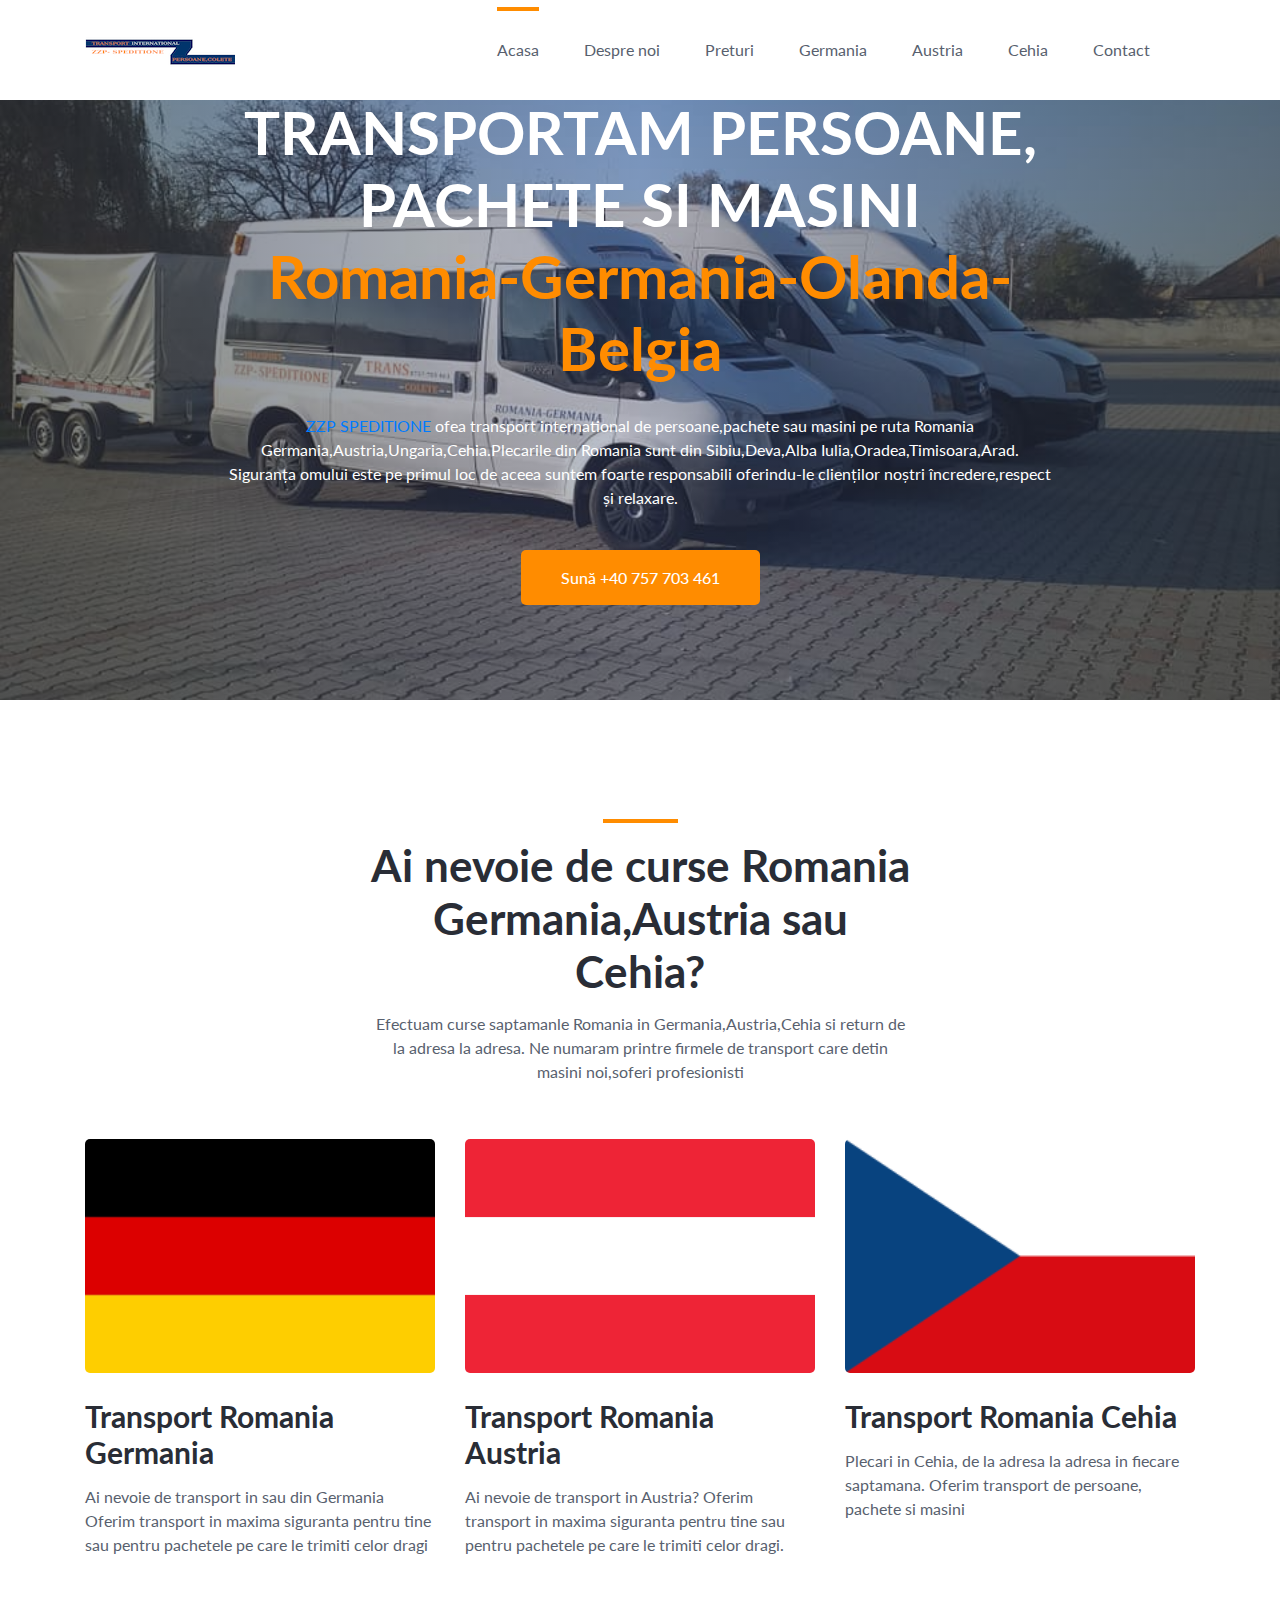
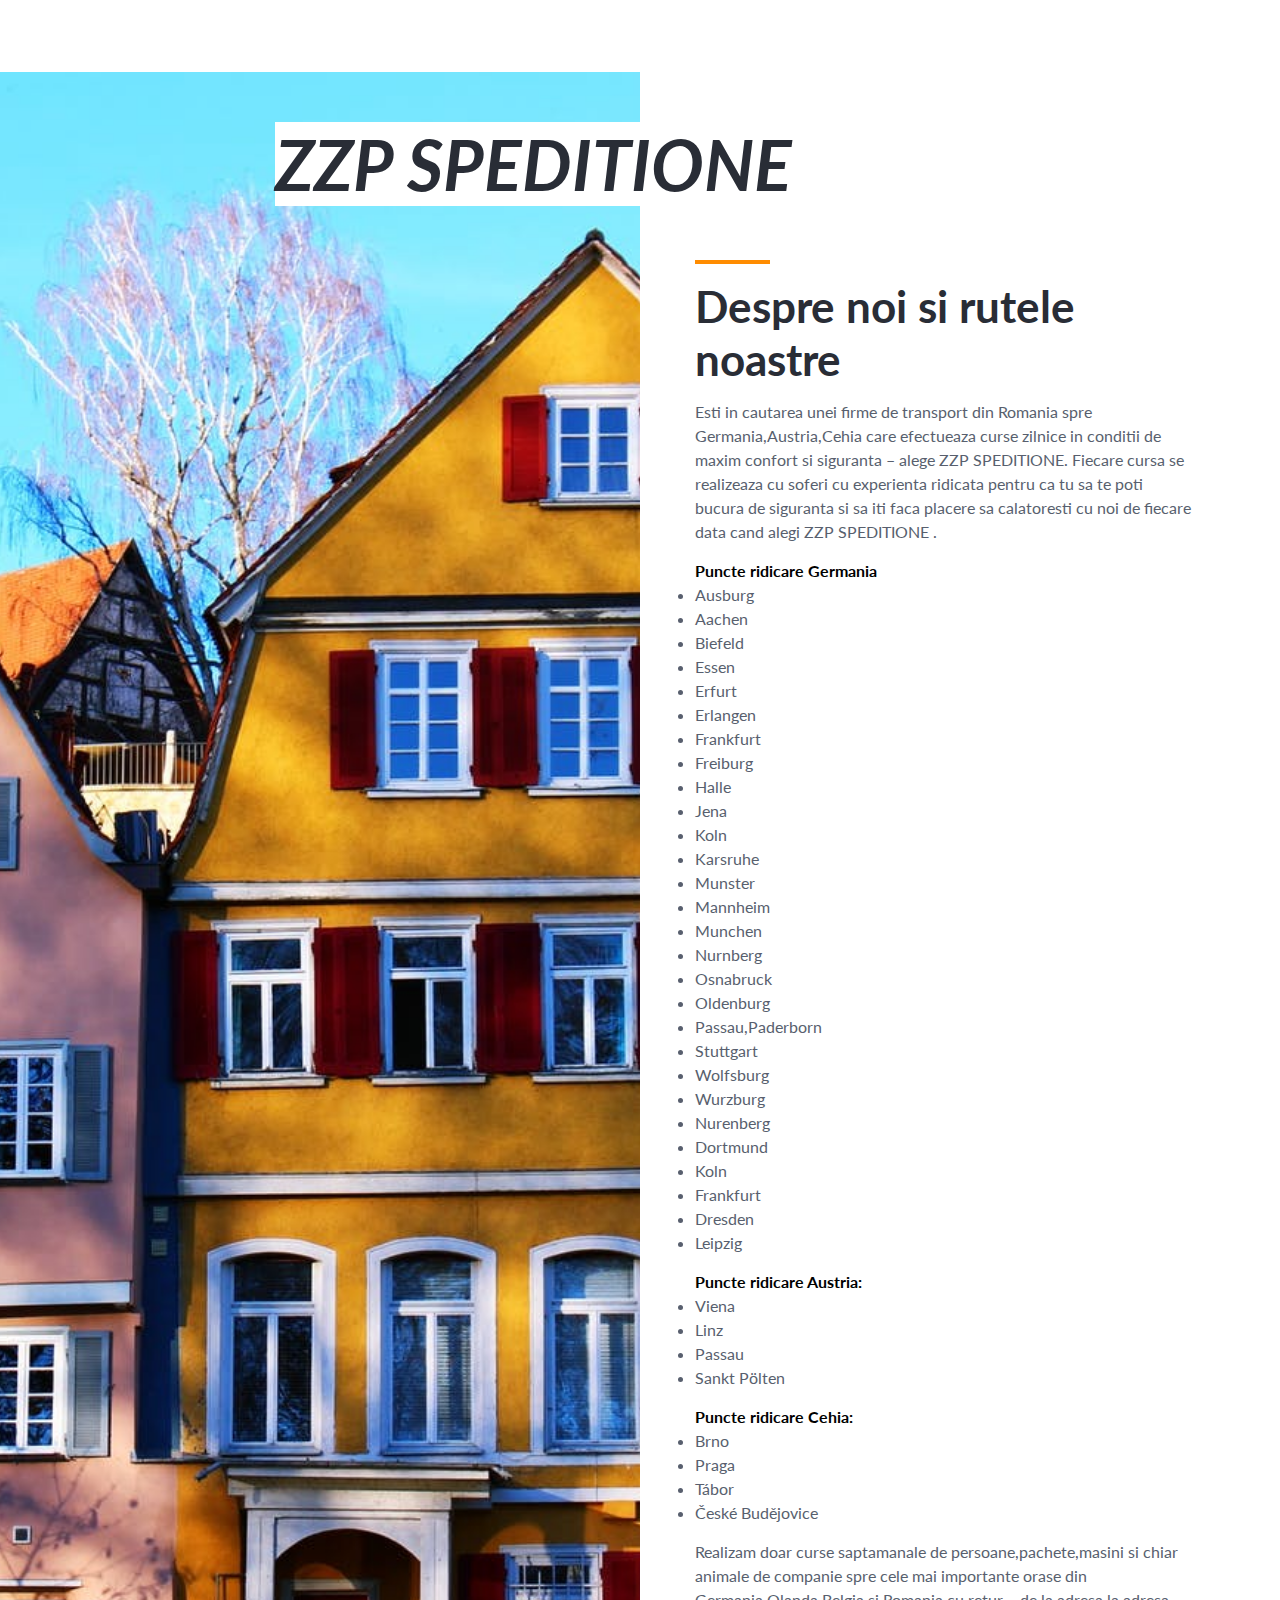
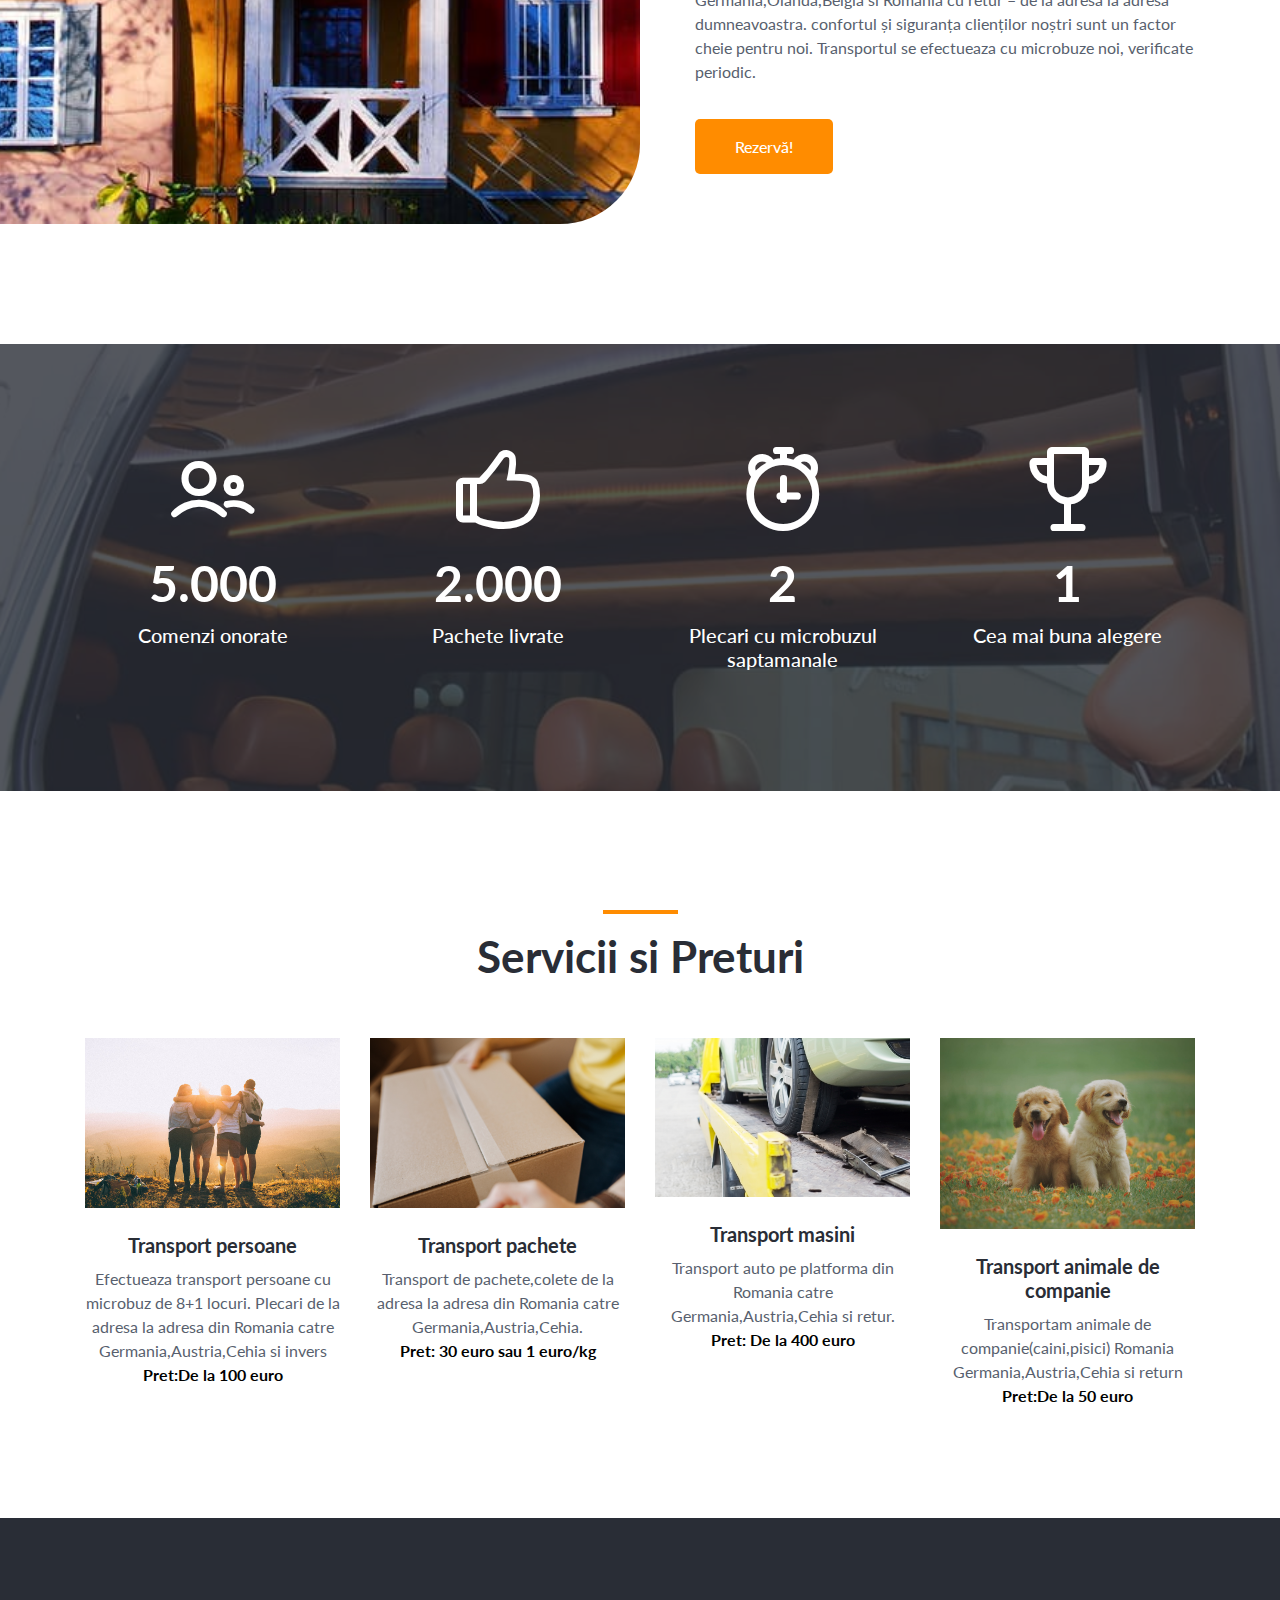
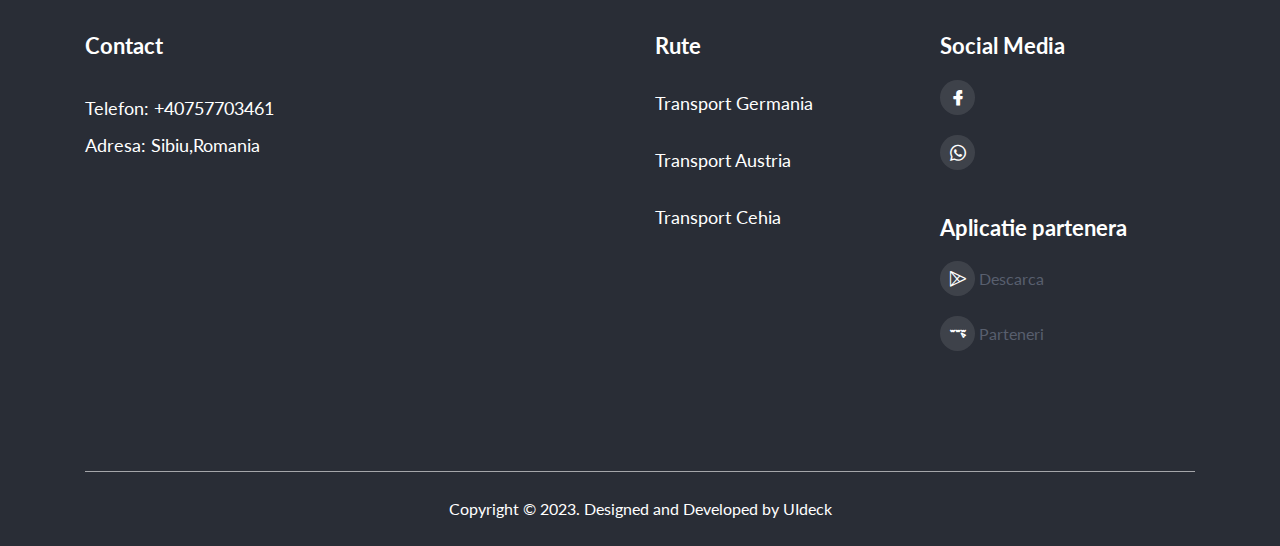
==== index.html @ e1281c3d "hello" ====
<!doctype html>
<html class="no-js" lang="en">

<head>
    <meta charset="utf-8">
    
   
   <!-- SEO Meta Tags -->
    <meta name="description" content="Transport persoane,pachete,masini Romania Germania ">
    <meta name="application-name" content="Ntu transport">
    <meta name="keywords" content="zzp speditione,transport persoane,transport colete,transport persoane germania,transport persoane cehia,transport persoane,firme transport germania,firme transport,firme transport cehia,transport romania germania,curse romania belgia,curse romania germania,curse germania"> 
    <meta name="creator" content="ZZP SPEDITIONE"

    <!-- OG Meta Tags to improve the way the post looks when you share the page on LinkedIn, Facebook, Google+ -->
	<meta property="og:site_name" content="https://zzpspeditionetransportcom/"/> <!-- website name -->
	<meta property="og:site" content="https://zzpspeditionetransport.com/" /> <!-- website link -->
	<meta property="og:title" content="Transport persoane,pachete,masini Romania Germania Belgia Olanda"/> <!-- title shown in the actual shared post -->
	<meta property="og:description" content="Transport persoane,pachete,masini Romania Germania Belgia Olanda" /> <!-- description shown in the actual shared post -->
	<meta property="og:image" content="" /> <!-- image link, make sure it's jpg -->
	<meta property="og:url" content="https://zzpspeditionetransport.com/" /> <!-- where do you want your post to link to -->

    <!-- Website Title -->
    <title>Transport persoane,pachete,masini Romania Germania </title>
    <meta name="viewport" content="width=device-width, initial-scale=1">

    <!--====== Favicon Icon ======-->
    <link rel="shortcut icon" href="assets/images/ZZP- SPEDITIONE.png" type="image/png">
        
    <!--====== Magnific Popup CSS ======-->
    <link rel="stylesheet" href="assets/css/magnific-popup.css">
        
    <!--====== Slick CSS ======-->
    <link rel="stylesheet" href="assets/css/slick.css">
        
    <!--====== Line Icons CSS ======-->
    <link rel="stylesheet" href="assets/css/LineIcons.2.0.css">
        
    <!--====== Bootstrap CSS ======-->
    <link rel="stylesheet" href="assets/css/bootstrap.4.5.2.min.css">
    
    <!--====== Default CSS ======-->
    <link rel="stylesheet" href="assets/css/default.css">
    
    <!--====== Style CSS ======-->
    <link rel="stylesheet" href="assets/css/style.css">
    
</head>

<body>
    <!--[if IE]>
    <p class="browserupgrade">You are using an <strong>outdated</strong> browser. Please <a href="https://browsehappy.com/">upgrade your browser</a> to improve your experience and security.</p>
  <![endif]-->

    <!--====== PRELOADER PART START ======-->

    <div class="preloader">
        <div class="loader">
            <div class="ytp-spinner">
                <div class="ytp-spinner-container">
                    <div class="ytp-spinner-rotator">
                        <div class="ytp-spinner-left">
                            <div class="ytp-spinner-circle"></div>
                        </div>
                        <div class="ytp-spinner-right">
                            <div class="ytp-spinner-circle"></div>
                        </div>
                    </div>
                </div>
            </div>
        </div>
    </div>

    <!--====== PRELOADER PART ENDS ======-->

    <!--====== HEADER PART START ======-->

    <header class="header-area">
        <div class="navbar-area">
            <div class="container">
                <div class="row">
                    <div class="col-lg-12">
                        <nav class="navbar navbar-expand-lg">
                            <a class="navbar-brand" href="index.html">
                                <img src="assets/images/ZZP- SPEDITIONE.png" alt="ZZP SPEDITIONE transport ">
                            </a>
                            <button class="navbar-toggler" type="button" data-toggle="collapse" data-target="#navbarSupportedContent" aria-controls="navbarSupportedContent" aria-expanded="false" aria-label="Toggle navigation">
                                <span class="toggler-icon"></span>
                                <span class="toggler-icon"></span>
                                <span class="toggler-icon"></span>
                            </button>

                            <div class="collapse navbar-collapse sub-menu-bar" id="navbarSupportedContent">
                                <ul id="nav" class="navbar-nav ml-auto">
                                    <li class="nav-item active">
                                        <a class="page-scroll" href="index.html">Acasa</a>
                                    </li>
                                    <li class="nav-item">
                                        <a class="page-scroll" href="#about">Despre noi</a>
                                    </li>
                                    <li class="nav-item">
                                        <a class="page-scroll" href="#price">Preturi</a>
                                    </li>
                                    <li class="nav-item">
                                        <a class="page-scroll" href="transport-germania.html">Germania</a>
                                    </li>
                                     <li class="nav-item">
                                        <a class="page-scroll" href="transport-austria.html">Austria</a>
                                    </li>
                                     <li class="nav-item">
                                        <a class="page-scroll" href="transport-cehia.html">Cehia</a>
                                    </li>
                                    <li class="nav-item">
                                        <a class="page-scroll" href="#contact">Contact</a>
                                    </li>
                                </ul>
                            </div> <!-- navbar collapse -->
                        </nav> <!-- navbar -->
                    </div>
                </div> <!-- row -->
            </div> <!-- container -->
        </div> <!-- navbar area -->

        <div id="home" class="header-hero bg_cover d-flex align-items-center" style="background-image: url(assets/images/zzpspeditione-transport.jpeg)">
            <div class="container">
                <div class="row justify-content-center">
                    <div class="col-lg-9">
                        <div class="header-hero-content text-center">
                            <h1 class="header-title wow fadeInUp" data-wow-duration="1.3s" data-wow-delay="0.2s">TRANSPORTAM PERSOANE, PACHETE SI MASINI</h1>
                            <h2 class="header-title wow fadeInUp" data-wow-duration="1.3s" data-wow-delay="0.2s"style="color:#FF8C00;font-weight:bold">Romania-Germania-Olanda-Belgia</h2>
                            <p class="wow fadeInUp" data-wow-duration="1.3s" data-wow-delay="0.5s"><a href="https://zzpspeditionetransport.com/">ZZP SPEDITIONE</a> ofea transport international de persoane,pachete sau masini pe ruta Romania Germania,Austria,Ungaria,Cehia.Plecarile din Romania sunt din Sibiu,Deva,Alba Iulia,Oradea,Timisoara,Arad. Siguranța omului este pe primul loc de aceea suntem foarte responsabili oferindu-le clienților noștri încredere,respect și relaxare. </p>
                            <ul>
                                <li><a href="tel:+40757703461" rel="nofollow"  class="main-btn wow fadeInUp" data-wow-duration="1.3s" data-wow-delay="0.8s">Sună +40 757 703 461</a></li>
                            </ul>
                        </div> <!-- header hero content -->
                    </div>
                </div> <!-- row -->
            </div> <!-- container -->
        </div> <!-- header hero -->
    </header>

    <!--====== HEADER PART ENDS ======-->
    
    <!--====== COURSES PART START ======-->
    
    <section id="courses" class="courses_area pt-105">
        <div class="container">
            <div class="row justify-content-center">
                <div class="col-lg-6 col-md-8">
                    <div class="section_title text-center pb-25">
                        <span class="line"></span>
                        <h3 class="title">Ai nevoie de curse Romania Germania,Austria sau Cehia?</h3>
                        <p>Efectuam curse saptamanle Romania in Germania,Austria,Cehia si return de la adresa la adresa. Ne numaram printre firmele de transport care detin masini noi,soferi profesionisti</p>
                    </div> <!-- section title -->
                </div>
            </div> <!-- row -->
            <div class="row">
                <div class="col-md-4">
                    <div class="single_courses mt-30">
                        <img src="assets/images/transport-germania.jpeg" alt="Transport persoane,pachete Romania Germania si retur">
                        <h4 class="title"><a href="transport-germania.html">Transport Romania Germania</a></h4>
                        <p>Ai nevoie de transport in sau din Germania Oferim transport in maxima siguranta pentru tine sau pentru pachetele pe care le trimiti celor dragi</p>
                    </div> <!-- single courses -->
                </div>
                <div class="col-md-4">
                    <div class="single_courses mt-30">
                        <img src="assets/images/transport-austria.png" alt="Transport persoane,pachete,masini Romania Austria">
                        <h4 class="title"><a href="transport-austria.html">Transport Romania Austria</a></h4>
                        <p>Ai nevoie de transport in Austria? Oferim transport in maxima siguranta pentru tine sau pentru pachetele pe care le trimiti celor dragi.</p>
                    </div> <!-- single courses -->
                </div>
                <div class="col-md-4">
                    <div class="single_courses mt-30">
                        <img src="assets/images/transport-cehia.png" alt="Transport persoane,pachete,platforma auto Romania Cehia">
                        <h4 class="title"><a href="transport-cehia.html">Transport Romania Cehia</a></h4>
                        <p>Plecari in Cehia, de la adresa la adresa in fiecare saptamana. Oferim transport de persoane, pachete si masini</p>
                    </div> <!-- single courses -->
                </div>
            </div> <!-- row -->
        </div> <!-- container -->
    </section>
    
    <!--====== COURSES PART ENDS ======-->
    
    <!--====== ABOUT PART START ======-->
    
    <section id="about" class="about_area pt-115 pb-120">
        <div class="about_wrapper">
        <div class="about_bg bg_cover d-none d-lg-block" style="background-image: url(assets/images/Curse-persoane.jpeg)"></div>
            <div class="container">
                <div class="row justify-content-end">
                    <div class="col-lg-10">
                        <div class="about_content">
                            <h2 class="about_title">ZZP SPEDITIONE</h2>

                            <div class="about_content_wrapper">
                                <div class="section_title">
                                    <span class="line"></span>
                                    <h3 class="title">Despre noi si rutele noastre</h3>
                                    <p>Esti in cautarea unei firme de transport din Romania spre Germania,Austria,Cehia care efectueaza curse zilnice in conditii de maxim confort si siguranta – alege ZZP SPEDITIONE. Fiecare cursa se realizeaza cu soferi cu experienta ridicata pentru ca tu sa te poti bucura de siguranta si sa iti faca placere sa calatoresti cu noi de fiecare data cand alegi ZZP SPEDITIONE . </p>
                                    <p><span style="color:#000000;font-weight:bold">Puncte ridicare Germania</span></p>
                                       <li>Ausburg</li> 
										<li>Aachen</li> 
										<li>Biefeld</li> 
										<li>Essen</li> 
										<li>Erfurt</li> 
										<li>Erlangen</li> 
										<li>Frankfurt</li> 
										<li>Freiburg</li> 	
										<li>Halle</li> 
										<li>Jena</li> 
										<li>Koln</li> 
										<li>Karsruhe</li> 
										<li>Munster</li>
										<li>Mannheim</li> 
										<li>Munchen</li>
										<li>Nurnberg</li>
										<li>Osnabruck</li> 
										<li>Oldenburg</li>
										<li>Passau,Paderborn</li> 
										<li>Stuttgart</li>
										<li>Wolfsburg</li>
										<li>Wurzburg</li>
                                        <li>Nurenberg</li>
                                        <li>Dortmund</li>
                                        <li>Koln</li>
                                        <li>Frankfurt</li>
                                        <li>Dresden</li>
                                        <li>Leipzig</li>
                                    <p><span style="color:#000000;font-weight:bold">Puncte ridicare Austria:</span></p>
                                    <li>Viena</li>
                                    <li>Linz</li>
                                    <li>Passau</li>
                                    <li>Sankt Pölten</li>
                                        <p><span style="color:#000000;font-weight:bold">Puncte ridicare Cehia:</span></p>
                                       <li>Brno</li>
                                       <li>Praga</li>
                                       <li>Tábor</li>
                                       <li>České Budějovice</li>
                                    <p>Realizam doar curse saptamanale de persoane,pachete,masini si chiar animale de companie spre cele mai importante orase din Germania,Olanda,Belgia si Romania cu retur – de la adresa la adresa dumneavoastra. confortul și siguranța clienților noștri sunt un factor cheie pentru noi. Transportul se efectueaza cu microbuze noi, verificate periodic.</p>
                                </div> <!-- section title -->
                                <a href="tel:+40757703461" class="main-btn">Rezervă!</a>
                            </div> <!-- about content wrapper -->
                        </div> <!-- about content -->
                    </div>
                </div> <!-- row -->
            </div> <!-- container -->
        </div> <!-- about wrapper -->
    </section>
    
    <!--====== ABOUT PART ENDS ======-->
    
    <!--====== COUNTER PART START ======-->
    
    <section id="counter" class="counter_area pt-70 pb-120 bg_cover" style="background-image: url(assets/images/transport-romania-germania.jpeg)">
        <div class="container">
            <div class="row">
                <div class="col-md-3 col-6">
                    <div class="single_counter text-center mt-40">
                        <i class="lni lni-users"></i>
                        <span class="count counter">5.000</span>
                        <p>Comenzi onorate</p>
                    </div> <!-- single counter -->
                </div>
                <div class="col-md-3 col-6">
                    <div class="single_counter text-center mt-40">
                        <i class="lni lni-thumbs-up"></i>
                        <span class="count counter">2.000</span>
                        <p>Pachete livrate</p>
                    </div> <!-- single counter -->
                </div>
                <div class="col-md-3 col-6">
                    <div class="single_counter text-center mt-40">
                        <i class="lni lni-alarm-clock"></i>
                        <span class="count counter">2</span>
                        <p>Plecari cu microbuzul saptamanale</p>
                    </div> <!-- single counter -->
                </div>
                <div class="col-md-3 col-6">
                    <div class="single_counter text-center mt-40">
                        <i class="lni lni-cup"></i>
                        <span class="count counter">1</span>
                        <p>Cea mai buna alegere</p>
                    </div> <!-- single counter -->
                </div>
            </div> <!-- row -->
        </div> <!-- container -->
    </section>
    
    <!--====== COUNTER PART ENDS ======-->
    
    <!--====== TEAM PART START ======-->
    
    <section id="price" class="team_area pt-105 pb-80">
        <div class="container">
            <div class="row justify-content-center">
                <div class="col-lg-6 col-md-8">
                    <div class="section_title text-center pb-55">
                        <span class="line"></span>
                        <h3 class="title">Servicii si Preturi</h3>
                    </div> <!-- section title -->
                </div>
            </div> <!-- row -->
        </div> <!-- container -->
        <div class="container">
            <div class="row">
                <div class="col-lg-3 col-sm-6">
                    <div class="single_team text-center">
                        <div class="team_image">
                            <img src="assets/images/Transport- persoane.jpeg" alt="Transport persoane si curse Germania">
                        </div>
                        <div class="team_content">
                            <ul class="social">
                                <li></li>
                            </ul>
                            <h5 class="team_name">Transport persoane</h5>
                            <p>Efectueaza transport persoane cu microbuz de 8+1 locuri. Plecari de la adresa la adresa din Romania catre Germania,Austria,Cehia si invers<span style="color:#000000;font-weight:bold">Pret:De la 100 euro</span></p>
                        </div>
                    </div> <!-- single team -->
                </div>
                <div class="col-lg-3 col-sm-6">
                    <div class="single_team text-center">
                        <div class="team_image">
                            <img src="assets/images/Transport-pachete.jpg" alt="Transport pachete si colete Germania Olanda Belgia">
                        </div>
                        <div class="team_content">
                            <ul class="social">
                                <li></li>
                            </ul>
                            <h5 class="team_name">Transport pachete</h5>
                            <p>Transport de pachete,colete de la adresa la adresa din Romania catre Germania,Austria,Cehia.       <span style="color:#000000;font-weight:bold">Pret: 30 euro sau 1 euro/kg</span></p>
                        </div>
                    </div> <!-- single team -->
                </div>
                <div class="col-lg-3 col-sm-6">
                    <div class="single_team text-center">
                        <div class="team_image">
                            <img src="assets/images/Transport-platforma-auto.jpg" alt="Transport masini  500 euro">
                        </div>
                        <div class="team_content">
                            <ul class="social">
                                <li></li>

                            </ul>
                            <h5 class="team_name">Transport masini</h5>
                            <p>Transport auto pe platforma din Romania catre Germania,Austria,Cehia si retur.     <span style="color:#000000;font-weight:bold">Pret: De la 400 euro</span></p>
                        </div>
                    </div> <!-- single team -->
                </div>
                <div class="col-lg-3 col-sm-6">
                    <div class="single_team text-center">
                        <div class="team_image">
                            <img src="assets/images/Transport-animale.jpeg" alt="Transport caini si pisci Germania">
                        </div>
                        <div class="team_content">
                            <ul class="social">
                                <li></li>
                            </ul>
                            <h5 class="team_name">Transport animale de companie</h5>
                            <p>Transportam animale de companie(caini,pisici) Romania Germania,Austria,Cehia si return <span style="color:#000000;font-weight:bold">Pret:De la 50 euro</span></p>
                        </div>
                    </div> <!-- single team -->
                </div>
            </div> <!-- row -->
        </div> <!-- container -->
    </section>
    
    <!--====== TEAM PART ENDS ======-->
    
    
    
    <!--====== CONTACT PART START ======-->
    
   
    <!--====== CONTACT PART ENDS ======-->
    
    <!--====== FOOTER PART START ======-->
    
    <section   id="contact" class="footer_area">
        <div class="footer_widget pt-70 pb-120">
            <div class="container">
                <div class="row">
                    <div class="col-lg-3 col-md-4 col-sm-6">
                        <div class="footer_info mt-45">
                            <h4 class="footer_title">Contact</h4>
                            <ul class="info">
                                <li>Telefon: +40757703461</li>
                                <li>Adresa: Sibiu,Romania</li>
                            </ul>
                        </div> <!-- footer info -->
                    </div>
                    <div class="col-lg-3 col-md-4 col-sm-6">
                        
                    </div>
                    <div class="col-lg-3 col-md-4 col-sm-6">
                        <div class="footer_link mt-45">
                            <h4 class="footer_title">Rute</h4>
                            <ul class="link">
                                <li><a href="transport-germania.html">Transport Germania</a></li>
                            </ul>
                            <ul class="link">
                                <li><a href="transport-austria.html">Transport Austria</a></li>
                            </ul>
                            <ul class="link">
                                <li><a href="transport-cehia.html">Transport Cehia</a></li>
                            </ul>
                        </div> <!-- footer info -->
                    </div>
                    <div class="col-lg-3 col-md-4 col-sm-6">
                        <div class="footer_social mt-45">
                            <h4 class="footer_title">Social Media</h4>
                            <ul class="social">
                                <li><a href="https://www.facebook.com/Transport-International-ZZP-Speditione-111638247340243/?ref=page_internal"><i class="lni lni-facebook-filled"></i></a></li>
                            </ul>
                            <ul class="social">
                                <li><a href="https://wa.me/+40757703461"><i class="lni lni-whatsapp"></i></a></li>
                            </ul>
                        </div> <!-- footer info -->
                        <div class="footer_social mt-45">
                            <h4 class="footer_title">Aplicatie partenera</h4>
                            <ul class="social">
                                <li><a href="https://play.google.com/store/apps/details?id=com.gopack.transport.packages"><i class="lni lni-play-store"></i></a> Descarca</li>
                            </ul>
                            <ul class="social">
                                <li><a href="https://gopack-app.com/"><i class="lni lni-website"></i></a> Parteneri</li>
                            </ul>
                        </div> <!-- footer info -->
                    </div>
                </div>  <!-- row -->
            </div> <!-- container -->
        </div> <!-- footer widget -->
        
        <div class="footer_copyright">
            <div class="container">
                <div class="copyright text-center">
                    <p>Copyright &copy; 2023. Designed and Developed by <a href="https://uideck.com" rel="nofollow">UIdeck</a></p>
                </div>  <!-- copyright -->
            </div> <!-- container -->
        </div> <!-- footer copyright -->
    </section>
    
    <!--====== FOOTER PART ENDS ======-->
    
    <!--====== BACK TOP TOP PART START ======-->

    <a href="#" class="back-to-top"><i class="lni lni-chevron-up"></i></a>

    <!--====== BACK TOP TOP PART ENDS ======-->
    
    <!--====== PART START ======-->
    
<!--
    <section class="">
        <div class="container">
            <div class="row">
                <div class="col-lg-"></div>
            </div>
        </div>
    </section>
-->
    
    <!--====== PART ENDS ======-->







    <!--====== Jquery js ======-->
    <script src="assets/js/vendor/jquery-1.12.4.min.js"></script>
    <script src="assets/js/vendor/modernizr-3.7.1.min.js"></script>
    
    <!--====== Bootstrap js ======-->
    <script src="assets/js/popper.min.js"></script>
    <script src="assets/js/bootstrap.4.5.2.min.js"></script>
    
    <!--====== Slick js ======-->
    <script src="assets/js/slick.min.js"></script>
    
    <!--====== Ajax Contact js ======-->
    <script src="assets/js/ajax-contact.js"></script>
    
    <!--====== Counter Up js ======-->
    <script src="assets/js/jquery.counterup.min.js"></script>
    <script src="assets/js/waypoints.min.js"></script>
    
    <!--====== Magnific Popup js ======-->
    <script src="assets/js/jquery.magnific-popup.min.js"></script>
    
    <!--====== Scrolling Nav js ======-->
    <script src="assets/js/jquery.easing.min.js"></script>
    <script src="assets/js/scrolling-nav.js"></script>
    
    <!--====== Main js ======-->
    <script src="assets/js/main.js"></script>
    
</body>

</html>
---- assets/css/default.css ----
/* Deafult Margin & Padding */
/*-- Margin Top --*/
.mt-5 {
	margin-top: 5px;
}
.mt-10 {
	margin-top: 10px;
}
.mt-15 {
	margin-top: 15px;
}
.mt-20 {
	margin-top: 20px;
}
.mt-25 {
	margin-top: 25px;
}
.mt-30 {
	margin-top: 30px;
}
.mt-35 {
	margin-top: 35px;
}
.mt-40 {
	margin-top: 40px;
}
.mt-45 {
	margin-top: 45px;
}
.mt-50 {
	margin-top: 50px;
}
.mt-55 {
	margin-top: 55px;
}
.mt-60 {
	margin-top: 60px;
}
.mt-65 {
	margin-top: 65px;
}
.mt-70 {
	margin-top: 70px;
}
.mt-75 {
	margin-top: 75px;
}
.mt-80 {
	margin-top: 80px;
}
.mt-85 {
	margin-top: 85px;
}
.mt-90 {
	margin-top: 90px;
}
.mt-95 {
	margin-top: 95px;
}
.mt-100 {
	margin-top: 100px;
}
.mt-105 {
	margin-top: 105px;
}
.mt-110 {
	margin-top: 110px;
}
.mt-115 {
	margin-top: 115px;
}
.mt-120 {
	margin-top: 120px;
}
.mt-125 {
	margin-top: 125px;
}
.mt-130 {
	margin-top: 130px;
}
.mt-135 {
	margin-top: 135px;
}
.mt-140 {
	margin-top: 140px;
}
.mt-145 {
	margin-top: 145px;
}
.mt-150 {
	margin-top: 150px;
}
.mt-155 {
	margin-top: 155px;
}
.mt-160 {
	margin-top: 160px;
}
.mt-165 {
	margin-top: 165px;
}
.mt-170 {
	margin-top: 170px;
}
.mt-175 {
	margin-top: 175px;
}
.mt-180 {
	margin-top: 180px;
}
.mt-185 {
	margin-top: 185px;
}
.mt-190 {
	margin-top: 190px;
}
.mt-195 {
	margin-top: 195px;
}
.mt-200 {
	margin-top: 200px;
}
/*-- Margin Bottom --*/

.mb-5 {
	margin-bottom: 5px;
}
.mb-10 {
	margin-bottom: 10px;
}
.mb-15 {
	margin-bottom: 15px;
}
.mb-20 {
	margin-bottom: 20px;
}
.mb-25 {
	margin-bottom: 25px;
}
.mb-30 {
	margin-bottom: 30px;
}
.mb-35 {
	margin-bottom: 35px;
}
.mb-40 {
	margin-bottom: 40px;
}
.mb-45 {
	margin-bottom: 45px;
}
.mb-50 {
	margin-bottom: 50px;
}
.mb-55 {
	margin-bottom: 55px;
}
.mb-60 {
	margin-bottom: 60px;
}
.mb-65 {
	margin-bottom: 65px;
}
.mb-70 {
	margin-bottom: 70px;
}
.mb-75 {
	margin-bottom: 75px;
}
.mb-80 {
	margin-bottom: 80px;
}
.mb-85 {
	margin-bottom: 85px;
}
.mb-90 {
	margin-bottom: 90px;
}
.mb-95 {
	margin-bottom: 95px;
}
.mb-100 {
	margin-bottom: 100px;
}
.mb-105 {
	margin-bottom: 105px;
}
.mb-110 {
	margin-bottom: 110px;
}
.mb-115 {
	margin-bottom: 115px;
}
.mb-120 {
	margin-bottom: 120px;
}
.mb-125 {
	margin-bottom: 125px;
}
.mb-130 {
	margin-bottom: 130px;
}
.mb-135 {
	margin-bottom: 135px;
}
.mb-140 {
	margin-bottom: 140px;
}
.mb-145 {
	margin-bottom: 145px;
}
.mb-150 {
	margin-bottom: 150px;
}
.mb-155 {
	margin-bottom: 155px;
}
.mb-160 {
	margin-bottom: 160px;
}
.mb-165 {
	margin-bottom: 165px;
}
.mb-170 {
	margin-bottom: 170px;
}
.mb-175 {
	margin-bottom: 175px;
}
.mb-180 {
	margin-bottom: 180px;
}
.mb-185 {
	margin-bottom: 185px;
}
.mb-190 {
	margin-bottom: 190px;
}
.mb-195 {
	margin-bottom: 195px;
}
.mb-200 {
	margin-bottom: 200px;
}
/*-- margin left --*/
.ml-5 {
	margin-left: 5px;
}
.ml-10 {
	margin-left: 10px;
}
.ml-15 {
	margin-left: 15px;
}
.ml-20 {
	margin-left: 20px;
}
.ml-25 {
	margin-left: 25px;
}
.ml-30 {
	margin-left: 30px;
}
.ml-35 {
	margin-left: 35px;
}
.ml-40 {
	margin-left: 40px;
}
.ml-45 {
	margin-left: 45px;
}
.ml-50 {
	margin-left: 50px;
}
.ml-55 {
	margin-left: 55px;
}
.ml-60 {
	margin-left: 60px;
}
.ml-65 {
	margin-left: 65px;
}
.ml-70 {
	margin-left: 70px;
}
.ml-75 {
	margin-left: 75px;
}
.ml-80 {
	margin-left: 80px;
}
.ml-85 {
	margin-left: 85px;
}
.ml-90 {
	margin-left: 90px;
}
.ml-95 {
	margin-left: 95px;
}
.ml-100 {
	margin-left: 100px;
}
.ml-105 {
	margin-left: 105px;
}
.ml-110 {
	margin-left: 110px;
}
.ml-115 {
	margin-left: 115px;
}
.ml-120 {
	margin-left: 120px;
}
.ml-125 {
	margin-left: 125px;
}
.ml-130 {
	margin-left: 130px;
}
.ml-135 {
	margin-left: 135px;
}
.ml-140 {
	margin-left: 140px;
}
.ml-145 {
	margin-left: 145px;
}
.ml-150 {
	margin-left: 150px;
}
.ml-155 {
	margin-left: 155px;
}
.ml-160 {
	margin-left: 160px;
}
.ml-165 {
	margin-left: 165px;
}
.ml-170 {
	margin-left: 170px;
}
.ml-175 {
	margin-left: 175px;
}
.ml-180 {
	margin-left: 180px;
}
.ml-185 {
	margin-left: 185px;
}
.ml-190 {
	margin-left: 190px;
}
.ml-195 {
	margin-left: 195px;
}
.ml-200 {
	margin-left: 200px;
}
/*-- margin right --*/
.mr-5 {
	margin-right: 5px;
}
.mr-10 {
	margin-right: 10px;
}
.mr-15 {
	margin-right: 15px;
}
.mr-20 {
	margin-right: 20px;
}
.mr-25 {
	margin-right: 25px;
}
.mr-30 {
	margin-right: 30px;
}
.mr-35 {
	margin-right: 35px;
}
.mr-40 {
	margin-right: 40px;
}
.mr-45 {
	margin-right: 45px;
}
.mr-50 {
	margin-right: 50px;
}
.mr-55 {
	margin-right: 55px;
}
.mr-60 {
	margin-right: 60px;
}
.mr-65 {
	margin-right: 65px;
}
.mr-70 {
	margin-right: 70px;
}
.mr-75 {
	margin-right: 75px;
}
.mr-80 {
	margin-right: 80px;
}
.mr-85 {
	margin-right: 85px;
}
.mr-90 {
	margin-right: 90px;
}
.mr-95 {
	margin-right: 95px;
}
.mr-100 {
	margin-right: 100px;
}
.mr-105 {
	margin-right: 105px;
}
.mr-110 {
	margin-right: 110px;
}
.mr-115 {
	margin-right: 115px;
}
.mr-120 {
	margin-right: 120px;
}
.mr-125 {
	margin-right: 125px;
}
.mr-130 {
	margin-right: 130px;
}
.mr-135 {
	margin-right: 135px;
}
.mr-140 {
	margin-right: 140px;
}
.mr-145 {
	margin-right: 145px;
}
.mr-150 {
	margin-right: 150px;
}
.mr-155 {
	margin-right: 155px;
}
.mr-160 {
	margin-right: 160px;
}
.mr-165 {
	margin-right: 165px;
}
.mr-170 {
	margin-right: 170px;
}
.mr-175 {
	margin-right: 175px;
}
.mr-180 {
	margin-right: 180px;
}
.mr-185 {
	margin-right: 185px;
}
.mr-190 {
	margin-right: 190px;
}
.mr-195 {
	margin-right: 195px;
}
.mr-200 {
	margin-right: 200px;
}


/*-- Padding Top --*/

.pt-5 {
	padding-top: 5px;
}
.pt-10 {
	padding-top: 10px;
}
.pt-15 {
	padding-top: 15px;
}
.pt-20 {
	padding-top: 20px;
}
.pt-25 {
	padding-top: 25px;
}
.pt-30 {
	padding-top: 30px;
}
.pt-35 {
	padding-top: 35px;
}
.pt-40 {
	padding-top: 40px;
}
.pt-45 {
	padding-top: 45px;
}
.pt-50 {
	padding-top: 50px;
}
.pt-55 {
	padding-top: 55px;
}
.pt-60 {
	padding-top: 60px;
}
.pt-65 {
	padding-top: 65px;
}
.pt-70 {
	padding-top: 70px;
}
.pt-75 {
	padding-top: 75px;
}
.pt-80 {
	padding-top: 80px;
}
.pt-85 {
	padding-top: 85px;
}
.pt-90 {
	padding-top: 90px;
}
.pt-95 {
	padding-top: 95px;
}
.pt-100 {
	padding-top: 100px;
}
.pt-105 {
	padding-top: 105px;
}
.pt-110 {
	padding-top: 110px;
}
.pt-115 {
	padding-top: 115px;
}
.pt-120 {
	padding-top: 120px;
}
.pt-125 {
	padding-top: 125px;
}
.pt-130 {
	padding-top: 130px;
}
.pt-135 {
	padding-top: 135px;
}
.pt-140 {
	padding-top: 140px;
}
.pt-145 {
	padding-top: 145px;
}
.pt-150 {
	padding-top: 150px;
}
.pt-155 {
	padding-top: 155px;
}
.pt-160 {
	padding-top: 160px;
}
.pt-165 {
	padding-top: 165px;
}
.pt-170 {
	padding-top: 170px;
}
.pt-175 {
	padding-top: 175px;
}
.pt-180 {
	padding-top: 180px;
}
.pt-185 {
	padding-top: 185px;
}
.pt-190 {
	padding-top: 190px;
}
.pt-195 {
	padding-top: 195px;
}
.pt-200 {
	padding-top: 200px;
}
/*-- Padding Bottom --*/

.pb-5 {
	padding-bottom: 5px;
}
.pb-10 {
	padding-bottom: 10px;
}
.pb-15 {
	padding-bottom: 15px;
}
.pb-20 {
	padding-bottom: 20px;
}
.pb-25 {
	padding-bottom: 25px;
}
.pb-30 {
	padding-bottom: 30px;
}
.pb-35 {
	padding-bottom: 35px;
}
.pb-40 {
	padding-bottom: 40px;
}
.pb-45 {
	padding-bottom: 45px;
}
.pb-50 {
	padding-bottom: 50px;
}
.pb-55 {
	padding-bottom: 55px;
}
.pb-60 {
	padding-bottom: 60px;
}
.pb-65 {
	padding-bottom: 65px;
}
.pb-70 {
	padding-bottom: 70px;
}
.pb-75 {
	padding-bottom: 75px;
}
.pb-80 {
	padding-bottom: 80px;
}
.pb-85 {
	padding-bottom: 85px;
}
.pb-90 {
	padding-bottom: 90px;
}
.pb-95 {
	padding-bottom: 95px;
}
.pb-100 {
	padding-bottom: 100px;
}
.pb-105 {
	padding-bottom: 105px;
}
.pb-110 {
	padding-bottom: 110px;
}
.pb-115 {
	padding-bottom: 115px;
}
.pb-120 {
	padding-bottom: 120px;
}
.pb-125 {
	padding-bottom: 125px;
}
.pb-130 {
	padding-bottom: 130px;
}
.pb-135 {
	padding-bottom: 135px;
}
.pb-140 {
	padding-bottom: 140px;
}
.pb-145 {
	padding-bottom: 145px;
}
.pb-150 {
	padding-bottom: 150px;
}
.pb-155 {
	padding-bottom: 155px;
}
.pb-160 {
	padding-bottom: 160px;
}
.pb-165 {
	padding-bottom: 165px;
}
.pb-170 {
	padding-bottom: 170px;
}
.pb-175 {
	padding-bottom: 175px;
}
.pb-180 {
	padding-bottom: 180px;
}
.pb-185 {
	padding-bottom: 185px;
}
.pb-190 {
	padding-bottom: 190px;
}
.pb-195 {
	padding-bottom: 195px;
}
.pb-200 {
	padding-bottom: 200px;
}

/*-- Padding left --*/

.pl-0 {
	padding-left: 0px;
}
.pl-5 {
	padding-left: 5px;
}
.pl-10 {
	padding-left: 10px;
}
.pl-15 {
	padding-left: 15px;
}
.pl-20 {
	padding-left: 20px;
}
.pl-25 {
	padding-left: 25px;
}
.pl-30 {
	padding-left: 30px;
}
.pl-35 {
	padding-left: 35px;
}
.pl-40 {
	padding-left: 40px;
}
.pl-45 {
	padding-left: 45px;
}
.pl-50 {
	padding-left: 50px;
}
.pl-55 {
	padding-left: 55px;
}
.pl-60 {
	padding-left: 60px;
}
.pl-65 {
	padding-left: 65px;
}
.pl-70 {
	padding-left: 70px;
}
.pl-75 {
	padding-left: 75px;
}
.pl-80 {
	padding-left: 80px;
}
.pl-85 {
	padding-left: 85px;
}
.pl-90 {
	padding-left: 90px;
}
.pl-100 {
	padding-left: 100px;
}
.pl-105 {
	padding-left: 105px;
}
.pl-110 {
	padding-left: 110px;
}
.pl-115 {
	padding-left: 115px;
}
.pl-120 {
	padding-left: 120px;
}
.pl-125 {
	padding-left: 125px;
}
/*-- Padding right --*/

.pr-0 {
	padding-right: 0px;
}
.pr-5 {
	padding-right: 5px;
}
.pr-10 {
	padding-right: 10px;
}
.pr-15 {
	padding-right: 15px;
}
.pr-20 {
	padding-right: 20px;
}
.pr-25 {
	padding-right: 25px;
}
.pr-30 {
	padding-right: 30px;
}
.pr-35 {
	padding-right: 35px;
}
.pr-40 {
	padding-right: 40px;
}
.pr-45 {
	padding-right: 45px;
}
.pr-50 {
	padding-right: 50px;
}
.pr-55 {
	padding-right: 55px;
}
.pr-60 {
	padding-right: 60px;
}
.pr-65 {
	padding-right: 65px;
}
.pr-70 {
	padding-right: 70px;
}
.pr-75 {
	padding-right: 75px;
}
.pr-80 {
	padding-right: 80px;
}
.pr-85 {
	padding-right: 85px;
}
.pr-90 {
	padding-right: 90px;
}
.pr-95 {
	padding-right: 95px;
}
.pr-100 {
	padding-right: 100px;
}
.pr-105 {
	padding-right: 105px;
}
/* Background Color */

.gray-bg {
	background: #f6f6f6;
}
.white-bg {
	background: #fff;
}
.black-bg {
	background: #222;
}
/* Color */

.white {
	color: #fff;
}
.black {
	color: #222;
}
/* black overlay */

[data-overlay] {
	position: relative;
}
[data-overlay]::before {
	background: #000 none repeat scroll 0 0;
	content: "";
	height: 100%;
	left: 0;
	position: absolute;
	top: 0;
	width: 100%;
	z-index: 1;
}
[data-overlay="3"]::before {
	opacity: 0.3;
}
[data-overlay="4"]::before {
	opacity: 0.4;
}
[data-overlay="5"]::before {
	opacity: 0.5;
}
[data-overlay="6"]::before {
	opacity: 0.6;
}
[data-overlay="7"]::before {
	opacity: 0.7;
}
[data-overlay="8"]::before {
	opacity: 0.8;
}
[data-overlay="9"]::before {
	opacity: 0.9;
}
---- assets/css/style.css ----
/*-----------------------------------------------------------------------------------

    Template Name: Fitness
    Author: UIdeck
    Author URI: uideck.com
    Version: 1.0

-----------------------------------------------------------------------------------

    CSS INDEX
    ===================

    01. Theme default CSS
	02. Header
    03. Hero
	04. Footer

-----------------------------------------------------------------------------------*/
/*===========================
    1. COMMON css 
===========================*/
@import url("https://fonts.googleapis.com/css?family=Lato:300,400,700,900&display=swap");
body {
  font-family: "Lato", sans-serif;
  font-weight: normal;
  font-style: normal;
  color: #585F6E;
}

* {
  margin: 0;
  padding: 0;
  -webkit-box-sizing: border-box;
  box-sizing: border-box;
}

img {
  max-width: 100%;
}

a:focus,
input:focus,
textarea:focus,
button:focus {
  text-decoration: none;
  outline: none;
}

a:focus,
a:hover {
  text-decoration: none;
}

i,
span,
a {
  display: inline-block;
}

audio,
canvas,
iframe,
img,
svg,
video {
  vertical-align: middle;
}

h1,
h2,
h3,
h4,
h5,
h6 {
  font-family: "Lato", sans-serif;
  font-weight: 700;
  color: #292D36;
  margin: 0px;
}

h1 {
  font-size: 48px;
}

h2 {
  font-size: 36px;
}

h3 {
  font-size: 28px;
}

h4 {
  font-size: 22px;
}

h5 {
  font-size: 18px;
}

h6 {
  font-size: 16px;
}

ul, ol {
  margin: 0px;
  padding: 0px;
  list-style-type: none;
}

p {
  font-size: 16px;
  font-weight: 400;
  line-height: 24px;
  color: #585F6E;
  margin: 0px;
}

.bg_cover {
  background-position: center center;
  background-size: cover;
  background-repeat: no-repeat;
  width: 100%;
  height: 100%;
}

/*===== All Button Style =====*/
.main-btn {
  display: inline-block;
  font-weight: 500;
  text-align: center;
  white-space: nowrap;
  vertical-align: middle;
  -webkit-user-select: none;
  -moz-user-select: none;
  -ms-user-select: none;
  user-select: none;
  border: 0;
  padding: 0 40px;
  font-size: 16px;
  height: 55px;
  line-height: 55px;
  border-radius: 5px;
  color: #fff;
  cursor: pointer;
  z-index: 5;
  -webkit-transition: all 0.4s ease-out 0s;
  transition: all 0.4s ease-out 0s;
  background-color: #FF8C00;
}

@media (max-width: 767px) {
  .main-btn {
    padding: 0 25px;
    height: 40px;
    line-height: 40px;
    font-size: 14px;
  }
}

.main-btn:hover {
  background-color: #FF8C00;
  color: #fff;
  -webkit-box-shadow: 0 5px 15px rgba(0, 0, 0, 0.25);
  box-shadow: 0 5px 15px rgba(0, 0, 0, 0.25);
}

/*===== All Section Title Style =====*/
.section_title .line {
  width: 75px;
  height: 4px;
  background-color: #FF8C00;
  margin: 0 auto;
}

.section_title .title {
  font-size: 44px;
  font-weight: 700;
  margin-top: 10px;
}

@media (max-width: 767px) {
  .section_title .title {
    font-size: 30px;
  }
}

.section_title p {
  margin-top: 15px;
}

.section_title.section_title_2 .title,
.section_title.section_title_2 p {
  color: #fff;
}

/*===== All Slick Slide Outline Style =====*/
.slick-slide {
  outline: 0;
}

/*===== All Preloader Style =====*/
.preloader {
  /* Body Overlay */
  position: fixed;
  top: 0;
  left: 0;
  display: table;
  height: 100%;
  width: 100%;
  /* Change Background Color */
  background: #fff;
  z-index: 99999;
}

.preloader .loader {
  display: table-cell;
  vertical-align: middle;
  text-align: center;
}

.preloader .loader .ytp-spinner {
  position: absolute;
  left: 50%;
  top: 50%;
  width: 64px;
  margin-left: -32px;
  z-index: 18;
  pointer-events: none;
}

.preloader .loader .ytp-spinner .ytp-spinner-container {
  pointer-events: none;
  position: absolute;
  width: 100%;
  padding-bottom: 100%;
  top: 50%;
  left: 50%;
  margin-top: -50%;
  margin-left: -50%;
  -webkit-animation: ytp-spinner-linspin 1568.2353ms linear infinite;
  animation: ytp-spinner-linspin 1568.2353ms linear infinite;
}

.preloader .loader .ytp-spinner .ytp-spinner-container .ytp-spinner-rotator {
  position: absolute;
  width: 100%;
  height: 100%;
  -webkit-animation: ytp-spinner-easespin 5332ms cubic-bezier(0.4, 0, 0.2, 1) infinite both;
  animation: ytp-spinner-easespin 5332ms cubic-bezier(0.4, 0, 0.2, 1) infinite both;
}

.preloader .loader .ytp-spinner .ytp-spinner-container .ytp-spinner-rotator .ytp-spinner-left {
  position: absolute;
  top: 0;
  left: 0;
  bottom: 0;
  overflow: hidden;
  right: 50%;
}

.preloader .loader .ytp-spinner .ytp-spinner-container .ytp-spinner-rotator .ytp-spinner-right {
  position: absolute;
  top: 0;
  right: 0;
  bottom: 0;
  overflow: hidden;
  left: 50%;
}

.preloader .loader .ytp-spinner-circle {
  -webkit-box-sizing: border-box;
          box-sizing: border-box;
  position: absolute;
  width: 200%;
  height: 100%;
  border-style: solid;
  /* Spinner Color */
  border-color: #FF8C00 #FF8C00 #f7f7fd;
  border-radius: 50%;
  border-width: 6px;
}

.preloader .loader .ytp-spinner-left .ytp-spinner-circle {
  left: 0;
  right: -100%;
  border-right-color: #f7f7fd;
  -webkit-animation: ytp-spinner-left-spin 1333ms cubic-bezier(0.4, 0, 0.2, 1) infinite both;
  animation: ytp-spinner-left-spin 1333ms cubic-bezier(0.4, 0, 0.2, 1) infinite both;
}

.preloader .loader .ytp-spinner-right .ytp-spinner-circle {
  left: -100%;
  right: 0;
  border-left-color: #f7f7fd;
  -webkit-animation: ytp-right-spin 1333ms cubic-bezier(0.4, 0, 0.2, 1) infinite both;
  animation: ytp-right-spin 1333ms cubic-bezier(0.4, 0, 0.2, 1) infinite both;
}

/* Preloader Animations */
@-webkit-keyframes ytp-spinner-linspin {
  to {
    -webkit-transform: rotate(360deg);
    transform: rotate(360deg);
  }
}

@keyframes ytp-spinner-linspin {
  to {
    -webkit-transform: rotate(360deg);
    transform: rotate(360deg);
  }
}

@-webkit-keyframes ytp-spinner-easespin {
  12.5% {
    -webkit-transform: rotate(135deg);
    transform: rotate(135deg);
  }
  25% {
    -webkit-transform: rotate(270deg);
    transform: rotate(270deg);
  }
  37.5% {
    -webkit-transform: rotate(405deg);
    transform: rotate(405deg);
  }
  50% {
    -webkit-transform: rotate(540deg);
    transform: rotate(540deg);
  }
  62.5% {
    -webkit-transform: rotate(675deg);
    transform: rotate(675deg);
  }
  75% {
    -webkit-transform: rotate(810deg);
    transform: rotate(810deg);
  }
  87.5% {
    -webkit-transform: rotate(945deg);
    transform: rotate(945deg);
  }
  to {
    -webkit-transform: rotate(1080deg);
    transform: rotate(1080deg);
  }
}

@keyframes ytp-spinner-easespin {
  12.5% {
    -webkit-transform: rotate(135deg);
    transform: rotate(135deg);
  }
  25% {
    -webkit-transform: rotate(270deg);
    transform: rotate(270deg);
  }
  37.5% {
    -webkit-transform: rotate(405deg);
    transform: rotate(405deg);
  }
  50% {
    -webkit-transform: rotate(540deg);
    transform: rotate(540deg);
  }
  62.5% {
    -webkit-transform: rotate(675deg);
    transform: rotate(675deg);
  }
  75% {
    -webkit-transform: rotate(810deg);
    transform: rotate(810deg);
  }
  87.5% {
    -webkit-transform: rotate(945deg);
    transform: rotate(945deg);
  }
  to {
    -webkit-transform: rotate(1080deg);
    transform: rotate(1080deg);
  }
}

@-webkit-keyframes ytp-spinner-left-spin {
  0% {
    -webkit-transform: rotate(130deg);
    transform: rotate(130deg);
  }
  50% {
    -webkit-transform: rotate(-5deg);
    transform: rotate(-5deg);
  }
  to {
    -webkit-transform: rotate(130deg);
    transform: rotate(130deg);
  }
}

@keyframes ytp-spinner-left-spin {
  0% {
    -webkit-transform: rotate(130deg);
    transform: rotate(130deg);
  }
  50% {
    -webkit-transform: rotate(-5deg);
    transform: rotate(-5deg);
  }
  to {
    -webkit-transform: rotate(130deg);
    transform: rotate(130deg);
  }
}

@-webkit-keyframes ytp-right-spin {
  0% {
    -webkit-transform: rotate(-130deg);
    transform: rotate(-130deg);
  }
  50% {
    -webkit-transform: rotate(5deg);
    transform: rotate(5deg);
  }
  to {
    -webkit-transform: rotate(-130deg);
    transform: rotate(-130deg);
  }
}

@keyframes ytp-right-spin {
  0% {
    -webkit-transform: rotate(-130deg);
    transform: rotate(-130deg);
  }
  50% {
    -webkit-transform: rotate(5deg);
    transform: rotate(5deg);
  }
  to {
    -webkit-transform: rotate(-130deg);
    transform: rotate(-130deg);
  }
}

/*===========================
      02.HEADER css 
===========================*/
/*===== NAVBAR =====*/
.navbar-area {
  position: absolute;
  top: 0;
  left: 0;
  width: 100%;
  z-index: 99;
  -webkit-transition: all 0.3s ease-out 0s;
  transition: all 0.3s ease-out 0s;
  background-color: #fff;
}

.sticky {
  position: fixed;
  z-index: 99;
  background-color: #fff;
  -webkit-box-shadow: 0px 20px 50px 0px rgba(0, 0, 0, 0.05);
  box-shadow: 0px 20px 50px 0px rgba(0, 0, 0, 0.05);
  -webkit-transition: all 0.3s ease-out 0s;
  transition: all 0.3s ease-out 0s;
}

@media only screen and (min-width: 768px) and (max-width: 991px) {
  .sticky .navbar {
    padding: 20px 0;
  }
}

@media (max-width: 767px) {
  .sticky .navbar {
    padding: 20px 0;
  }
}

.navbar {
  padding: 0;
  border-radius: 5px;
  position: relative;
  -webkit-transition: all 0.3s ease-out 0s;
  transition: all 0.3s ease-out 0s;
}

@media only screen and (min-width: 768px) and (max-width: 991px) {
  .navbar {
    padding: 20px 0;
  }
}

@media (max-width: 767px) {
  .navbar {
    padding: 20px 0;
  }
}

.navbar-brand {
  padding: 0;
}

.navbar-toggler {
  padding: 0;
}

.navbar-toggler .toggler-icon {
  width: 30px;
  height: 2px;
  background-color: #222;
  display: block;
  margin: 5px 0;
  position: relative;
  -webkit-transition: all 0.3s ease-out 0s;
  transition: all 0.3s ease-out 0s;
}

.navbar-toggler.active .toggler-icon:nth-of-type(1) {
  -webkit-transform: rotate(45deg);
  transform: rotate(45deg);
  top: 7px;
}

.navbar-toggler.active .toggler-icon:nth-of-type(2) {
  opacity: 0;
}

.navbar-toggler.active .toggler-icon:nth-of-type(3) {
  -webkit-transform: rotate(135deg);
  transform: rotate(135deg);
  top: -7px;
}

@media only screen and (min-width: 768px) and (max-width: 991px) {
  .navbar-collapse {
    position: absolute;
    top: 100%;
    left: 0;
    width: 100%;
    background-color: #fff;
    z-index: 9;
    -webkit-box-shadow: 0px 15px 20px 0px rgba(0, 0, 0, 0.1);
    box-shadow: 0px 15px 20px 0px rgba(0, 0, 0, 0.1);
    padding: 5px 12px;
  }
}

@media (max-width: 767px) {
  .navbar-collapse {
    position: absolute;
    top: 100%;
    left: 0;
    width: 100%;
    background-color: #fff;
    z-index: 9;
    -webkit-box-shadow: 0px 15px 20px 0px rgba(41, 45, 54, 0.1);
    box-shadow: 0px 15px 20px 0px rgba(41, 45, 54, 0.1);
    padding: 5px 12px;
  }
}

.navbar-nav .nav-item {
  margin-right: 45px;
  position: relative;
}

@media only screen and (min-width: 992px) and (max-width: 1199px) {
  .navbar-nav .nav-item {
    margin-right: 30px;
  }
}

@media only screen and (min-width: 768px) and (max-width: 991px) {
  .navbar-nav .nav-item {
    margin: 0;
  }
}

@media (max-width: 767px) {
  .navbar-nav .nav-item {
    margin: 0;
  }
}

.navbar-nav .nav-item a {
  font-size: 16px;
  font-weight: 400;
  color: #585F6E;
  -webkit-transition: all 0.3s ease-out 0s;
  transition: all 0.3s ease-out 0s;
  padding: 30px 0;
  position: relative;
}

@media only screen and (min-width: 768px) and (max-width: 991px) {
  .navbar-nav .nav-item a {
    display: block;
    padding: 4px 0;
  }
}

@media (max-width: 767px) {
  .navbar-nav .nav-item a {
    display: block;
    padding: 4px 0;
  }
}

.navbar-nav .nav-item a::before {
  position: absolute;
  content: '';
  background-color: #FF8C00;
  width: 0;
  height: 4px;
  top: -1px;
  left: 0;
  -webkit-transition: all 0.3s ease-out 0s;
  transition: all 0.3s ease-out 0s;
}

@media only screen and (min-width: 768px) and (max-width: 991px) {
  .navbar-nav .nav-item a::before {
    display: none;
  }
}

@media (max-width: 767px) {
  .navbar-nav .nav-item a::before {
    display: none;
  }
}

.navbar-nav .nav-item.active > a::before, .navbar-nav .nav-item:hover > a::before {
  width: 100%;
}

.navbar-nav .nav-item:hover .sub-menu {
  top: 100%;
  opacity: 1;
  visibility: visible;
}

@media only screen and (min-width: 768px) and (max-width: 991px) {
  .navbar-nav .nav-item:hover .sub-menu {
    top: 0;
  }
}

@media (max-width: 767px) {
  .navbar-nav .nav-item:hover .sub-menu {
    top: 0;
  }
}

.navbar-nav .nav-item .sub-menu {
  width: 200px;
  background-color: #fff;
  -webkit-box-shadow: 0px 0px 20px 0px rgba(0, 0, 0, 0.1);
  box-shadow: 0px 0px 20px 0px rgba(0, 0, 0, 0.1);
  position: absolute;
  top: 110%;
  left: 0;
  opacity: 0;
  visibility: hidden;
  -webkit-transition: all 0.3s ease-out 0s;
  transition: all 0.3s ease-out 0s;
}

@media only screen and (min-width: 768px) and (max-width: 991px) {
  .navbar-nav .nav-item .sub-menu {
    position: relative;
    width: 100%;
    top: 0;
    display: none;
    opacity: 1;
    visibility: visible;
  }
}

@media (max-width: 767px) {
  .navbar-nav .nav-item .sub-menu {
    position: relative;
    width: 100%;
    top: 0;
    display: none;
    opacity: 1;
    visibility: visible;
  }
}

.navbar-nav .nav-item .sub-menu li {
  display: block;
}

.navbar-nav .nav-item .sub-menu li a {
  display: block;
  padding: 8px 20px;
  color: #222;
}

.navbar-nav .nav-item .sub-menu li a.active, .navbar-nav .nav-item .sub-menu li a:hover {
  padding-left: 25px;
  color: #FF8C00;
}

.navbar-nav .sub-nav-toggler {
  display: none;
}

@media only screen and (min-width: 768px) and (max-width: 991px) {
  .navbar-nav .sub-nav-toggler {
    display: block;
    position: absolute;
    right: 0;
    top: 0;
    background: none;
    color: #222;
    font-size: 18px;
    border: 0;
    width: 30px;
    height: 30px;
  }
}

@media (max-width: 767px) {
  .navbar-nav .sub-nav-toggler {
    display: block;
    position: absolute;
    right: 0;
    top: 0;
    background: none;
    color: #222;
    font-size: 18px;
    border: 0;
    width: 30px;
    height: 30px;
  }
}

.navbar-nav .sub-nav-toggler span {
  width: 8px;
  height: 8px;
  border-left: 1px solid #222;
  border-bottom: 1px solid #222;
  -webkit-transform: rotate(-45deg);
  transform: rotate(-45deg);
  position: relative;
  top: -5px;
}

@media only screen and (min-width: 768px) and (max-width: 991px) {
  .navbar-btn {
    position: absolute;
    top: 50%;
    right: 50px;
    -webkit-transform: translateY(-50%);
    transform: translateY(-50%);
  }
}

@media (max-width: 767px) {
  .navbar-btn {
    position: absolute;
    top: 50%;
    right: 50px;
    -webkit-transform: translateY(-50%);
    transform: translateY(-50%);
  }
}

.navbar-btn .main-btn {
  height: 45px;
  line-height: 45px;
  padding: 0 30px;
  border: 0;
}

.sticky .navbar-nav .nav-item a {
  padding: 25px 0;
}

@media only screen and (min-width: 768px) and (max-width: 991px) {
  .sticky .navbar-nav .nav-item a {
    padding: 4px 0;
  }
}

@media (max-width: 767px) {
  .sticky .navbar-nav .nav-item a {
    padding: 4px 0;
  }
}

/*===== HEADER HERO =====*/
.header-hero {
  position: relative;
  z-index: 5;
  height: 700px;
}

@media only screen and (min-width: 1400px) {
  .header-hero {
    height: 900px;
  }
}

.header-hero::before {
  position: absolute;
  content: '';
  top: 0;
  left: 0;
  width: 100%;
  height: 100%;
  background: -webkit-gradient(linear, left top, right top, from(#292d36), color-stop(50%, rgba(69, 87, 128, 0.6)), to(#292d36));
  background: linear-gradient(to right, #292d36 0%, rgba(69, 87, 128, 0.6) 50%, #292d36 100%);
  opacity: 0.6;
}

.header-hero-content {
  position: relative;
  z-index: 9;
}

@media only screen and (min-width: 768px) and (max-width: 991px) {
  .header-hero-content {
    padding-top: 150px;
  }
}

@media (max-width: 767px) {
  .header-hero-content {
    padding-top: 120px;
  }
}

.header-hero-content .header-title {
  font-size: 60px;
  font-weight: 700;
  color: #fff;
}

@media only screen and (min-width: 992px) and (max-width: 1199px) {
  .header-hero-content .header-title {
    font-size: 50px;
  }
}

@media only screen and (min-width: 768px) and (max-width: 991px) {
  .header-hero-content .header-title {
    font-size: 50px;
  }
}

@media (max-width: 767px) {
  .header-hero-content .header-title {
    font-size: 22px;
  }
}

@media only screen and (min-width: 576px) and (max-width: 767px) {
  .header-hero-content .header-title {
    font-size: 40px;
  }
}

.header-hero-content .header-title span {
  font-weight: 700;
  display: contents;
}

.header-hero-content p {
  margin-top: 30px;
  color: #fff;
}

.header-hero-content ul li {
  display: inline-block;
  margin: 0 10px;
}

@media (max-width: 767px) {
  .header-hero-content ul li {
    margin: 0px 6px;
  }
}

.header-hero-content .main-btn {
  margin-top: 40px;
}

.header-hero-content .main-btn:hover {
  -webkit-box-shadow: 0 5px 15px rgba(255, 255, 255, 0.2);
  box-shadow: 0 5px 15px rgba(255, 255, 255, 0.2);
}

.header-hero-content .main-btn.main-btn-2 {
  line-height: 46px;
  border: 2px solid #fff;
  background-color: transparent;
}

@media (max-width: 767px) {
  .header-hero-content .main-btn.main-btn-2 {
    line-height: 36px;
  }
}

.header-hero-content .main-btn.main-btn-2:hover {
  background-color: rgba(255, 255, 255, 0.2);
  -webkit-box-shadow: 0 5px 15px rgba(255, 255, 255, 0.1);
  box-shadow: 0 5px 15px rgba(255, 255, 255, 0.1);
}

/*===========================
      03.COURSES css 
===========================*/
.single_courses img {
  border-radius: 5px;
  width: 100%;
}

.single_courses .title a {
  color: #292D36;
  font-size: 30px;
  font-weight: 700;
  margin-top: 25px;
  -webkit-transition: all 0.3s ease-out 0s;
  transition: all 0.3s ease-out 0s;
}

@media only screen and (min-width: 768px) and (max-width: 991px) {
  .single_courses .title a {
    font-size: 24px;
  }
}

@media (max-width: 767px) {
  .single_courses .title a {
    font-size: 24px;
  }
}

.single_courses .title a:hover {
  color: #FF8C00;
}

.single_courses p {
  margin-top: 15px;
}

/*===========================
      04.ABOUT css 
===========================*/
.about_wrapper {
  position: relative;
  padding: 50px 0;
}

@media only screen and (min-width: 768px) and (max-width: 991px) {
  .about_wrapper {
    padding: 0;
  }
}

.about_wrapper .about_bg {
  position: absolute;
  top: 0;
  left: 0;
  width: 50%;
  height: 100%;
  border-bottom-right-radius: 80px;
}

.about_content .about_title {
  font-size: 70px;
  font-style: italic;
  background-color: #fff;
}

@media only screen and (min-width: 992px) and (max-width: 1199px) {
  .about_content .about_title {
    font-size: 60px;
  }
}

@media only screen and (min-width: 768px) and (max-width: 991px) {
  .about_content .about_title {
    font-size: 50px;
  }
}

@media (max-width: 767px) {
  .about_content .about_title {
    font-size: 30px;
  }
}

@media only screen and (min-width: 576px) and (max-width: 767px) {
  .about_content .about_title {
    font-size: 40px;
  }
}

.about_content .about_content_wrapper {
  max-width: 530px;
  margin-left: auto;
  padding-top: 40px;
  padding-left: 30px;
}

@media only screen and (min-width: 992px) and (max-width: 1199px) {
  .about_content .about_content_wrapper {
    max-width: 460px;
  }
}

@media only screen and (min-width: 768px) and (max-width: 991px) {
  .about_content .about_content_wrapper {
    max-width: none;
    padding-left: 0;
  }
}

@media (max-width: 767px) {
  .about_content .about_content_wrapper {
    max-width: none;
    padding-left: 0;
  }
}

.about_content .about_content_wrapper .main-btn {
  margin-top: 35px;
}

/*===========================
      05.COUNTER css 
===========================*/
.counter_area {
  position: relative;
}

.counter_area::before {
  position: absolute;
  content: '';
  top: 0;
  left: 0;
  width: 100%;
  height: 100%;
  background-color: rgba(41, 45, 54, 0.8);
}

.single_counter i {
  font-size: 84px;
  color: #fff;
  line-height: 70px;
}

@media only screen and (min-width: 768px) and (max-width: 991px) {
  .single_counter i {
    font-size: 60px;
    line-height: 55px;
  }
}

@media (max-width: 767px) {
  .single_counter i {
    font-size: 60px;
    line-height: 55px;
  }
}

.single_counter .count {
  display: block;
  font-size: 50px;
  line-height: 50px;
  color: #fff;
  font-weight: 700;
  margin-top: 30px;
}

@media only screen and (min-width: 768px) and (max-width: 991px) {
  .single_counter .count {
    font-size: 30px;
    line-height: 30px;
  }
}

@media (max-width: 767px) {
  .single_counter .count {
    font-size: 30px;
    line-height: 30px;
  }
}

.single_counter p {
  color: #fff;
  font-size: 20px;
  font-weight: 500;
  margin-top: 15px;
}

@media only screen and (min-width: 768px) and (max-width: 991px) {
  .single_counter p {
    font-size: 16px;
  }
}

@media (max-width: 767px) {
  .single_counter p {
    font-size: 16px;
  }
}

/*===========================
      06.TEAM css 
===========================*/
.single_team {
  margin-bottom: 30px;
}

.single_team .team_image img {
  width: 100%;
}

.single_team .team_content {
  margin-top: -25px;
  position: relative;
  z-index: 5;
}

.single_team .team_content .social {
  display: inline-block;
  background-color: #fff;
  border: 2px solid #FF8C00;
  border-radius: 50px;
  padding: 0 10px;
  opacity: 0;
  visibility: hidden;
  -webkit-transition: all 0.3s ease-out 0s;
  transition: all 0.3s ease-out 0s;
}

@media only screen and (min-width: 576px) and (max-width: 767px) {
  .single_team .team_content .social {
    padding: 0 5px;
  }
}

.single_team .team_content .social li {
  display: inline-block;
  margin: 10px;
}

@media only screen and (min-width: 576px) and (max-width: 767px) {
  .single_team .team_content .social li {
    margin: 5px;
  }
}

.single_team .team_content .social li a {
  font-size: 16px;
  color: #585F6E;
  -webkit-transition: all 0.3s ease-out 0s;
  transition: all 0.3s ease-out 0s;
}

@media only screen and (min-width: 576px) and (max-width: 767px) {
  .single_team .team_content .social li a {
    font-size: 14px;
  }
}

.single_team .team_content .social li a:hover {
  color: #FF8C00;
}

.single_team .team_content .team_name {
  margin-top: 20px;
  font-size: 20px;
  font-weight: 700;
}

@media only screen and (min-width: 576px) and (max-width: 767px) {
  .single_team .team_content .team_name {
    font-size: 18px;
  }
}

.single_team .team_content p {
  margin-top: 10px;
}

.single_team:hover .social {
  opacity: 1;
  visibility: visible;
}


/*===========================
      10.CONTACT css 
===========================*/
.contact_area {
  position: relative;
}

.contact_map {
  position: absolute;
  top: 0;
  right: 0;
  width: 50%;
  height: 100%;
}

@media only screen and (min-width: 768px) and (max-width: 991px) {
  .contact_map {
    position: relative;
    width: 100%;
    height: 400px;
  }
}

@media (max-width: 767px) {
  .contact_map {
    position: relative;
    width: 100%;
    height: 400px;
  }
}

.contact_map .gmap_canvas {
  width: 100%;
  height: 100%;
}

.contact_map .gmap_canvas iframe {
  width: 100%;
  height: 100%;
}

.contact_form {
  padding-right: 30px;
}

p.form-message.success, p.form-message.error {
  font-size: 16px;
  color: #292D36;
  background: #f7f7fd;
  padding: 10px 15px;
  margin-top: 30px;
}

p.form-message.success.form-message.error, p.form-message.error.form-message.error {
  color: #f00;
}

.single_form {
  margin-top: 30px;
}

.single_form input,
.single_form textarea {
  width: 100%;
  padding: 0 25px;
  height: 50px;
  border: 1px solid #585F6E;
  border-radius: 5px;
  background-color: #fff;
  color: #585F6E;
}

.single_form textarea {
  height: 140px;
  padding-top: 15px;
  resize: none;
}

/*===========================
      11.FOOTER css 
===========================*/
.footer_area {
  background-color: #292D36;
}

.footer_title {
  color: #fff;
  font-size: 22px;
  font-weight: 700;
}

.footer_info .info {
  margin-top: 35px;
}

.footer_info .info li {
  font-size: 18px;
  color: #fff;
  margin-top: 10px;
}

.footer_link .link {
  margin-top: 20px;
}

.footer_link .link li a {
  font-size: 18px;
  color: #fff;
  margin-top: 10px;
  -webkit-transition: all 0.3s ease-out 0s;
  transition: all 0.3s ease-out 0s;
}

.footer_link .link li a:hover {
  color: #FF8C00;
}

.footer_social .social {
  margin-top: 20px;
}

.footer_social .social li {
  display: inline-block;
}

.footer_social .social li + li {
  margin-left: 15px;
}

.footer_social .social li a {
  background-color: rgba(255, 255, 255, 0.1);
  width: 35px;
  height: 35px;
  line-height: 35px;
  text-align: center;
  font-size: 16px;
  color: #fff;
  border-radius: 50%;
  -webkit-transition: all 0.3s ease-out 0s;
  transition: all 0.3s ease-out 0s;
}

.footer_social .social li a:hover {
  background: #FF8C00;
}

.footer_copyright .copyright {
  border-top: 1px solid rgba(255, 255, 255, 0.58);
  padding: 25px 0;
}

.footer_copyright .copyright p {
  color: #fff;
}

.footer_copyright .copyright p a {
  color: #fff;
  -webkit-transition: all 0.3s ease-out 0s;
  transition: all 0.3s ease-out 0s;
}

.footer_copyright .copyright p a:hover {
  color: #FF8C00;
}

/*===== BACK TO TOP =====*/
.back-to-top {
  font-size: 20px;
  color: #fff;
  position: fixed;
  right: 20px;
  bottom: 20px;
  width: 40px;
  height: 40px;
  line-height: 40px;
  border-radius: 5px;
  background-color: #FF8C00;
  text-align: center;
  z-index: 99;
  -webkit-transition: all 0.3s ease-out 0s;
  transition: all 0.3s ease-out 0s;
  display: none;
}

.back-to-top:hover {
  color: #fff;
  background-color: #FF8C00;
}
/*# sourceMappingURL=style.css.map */
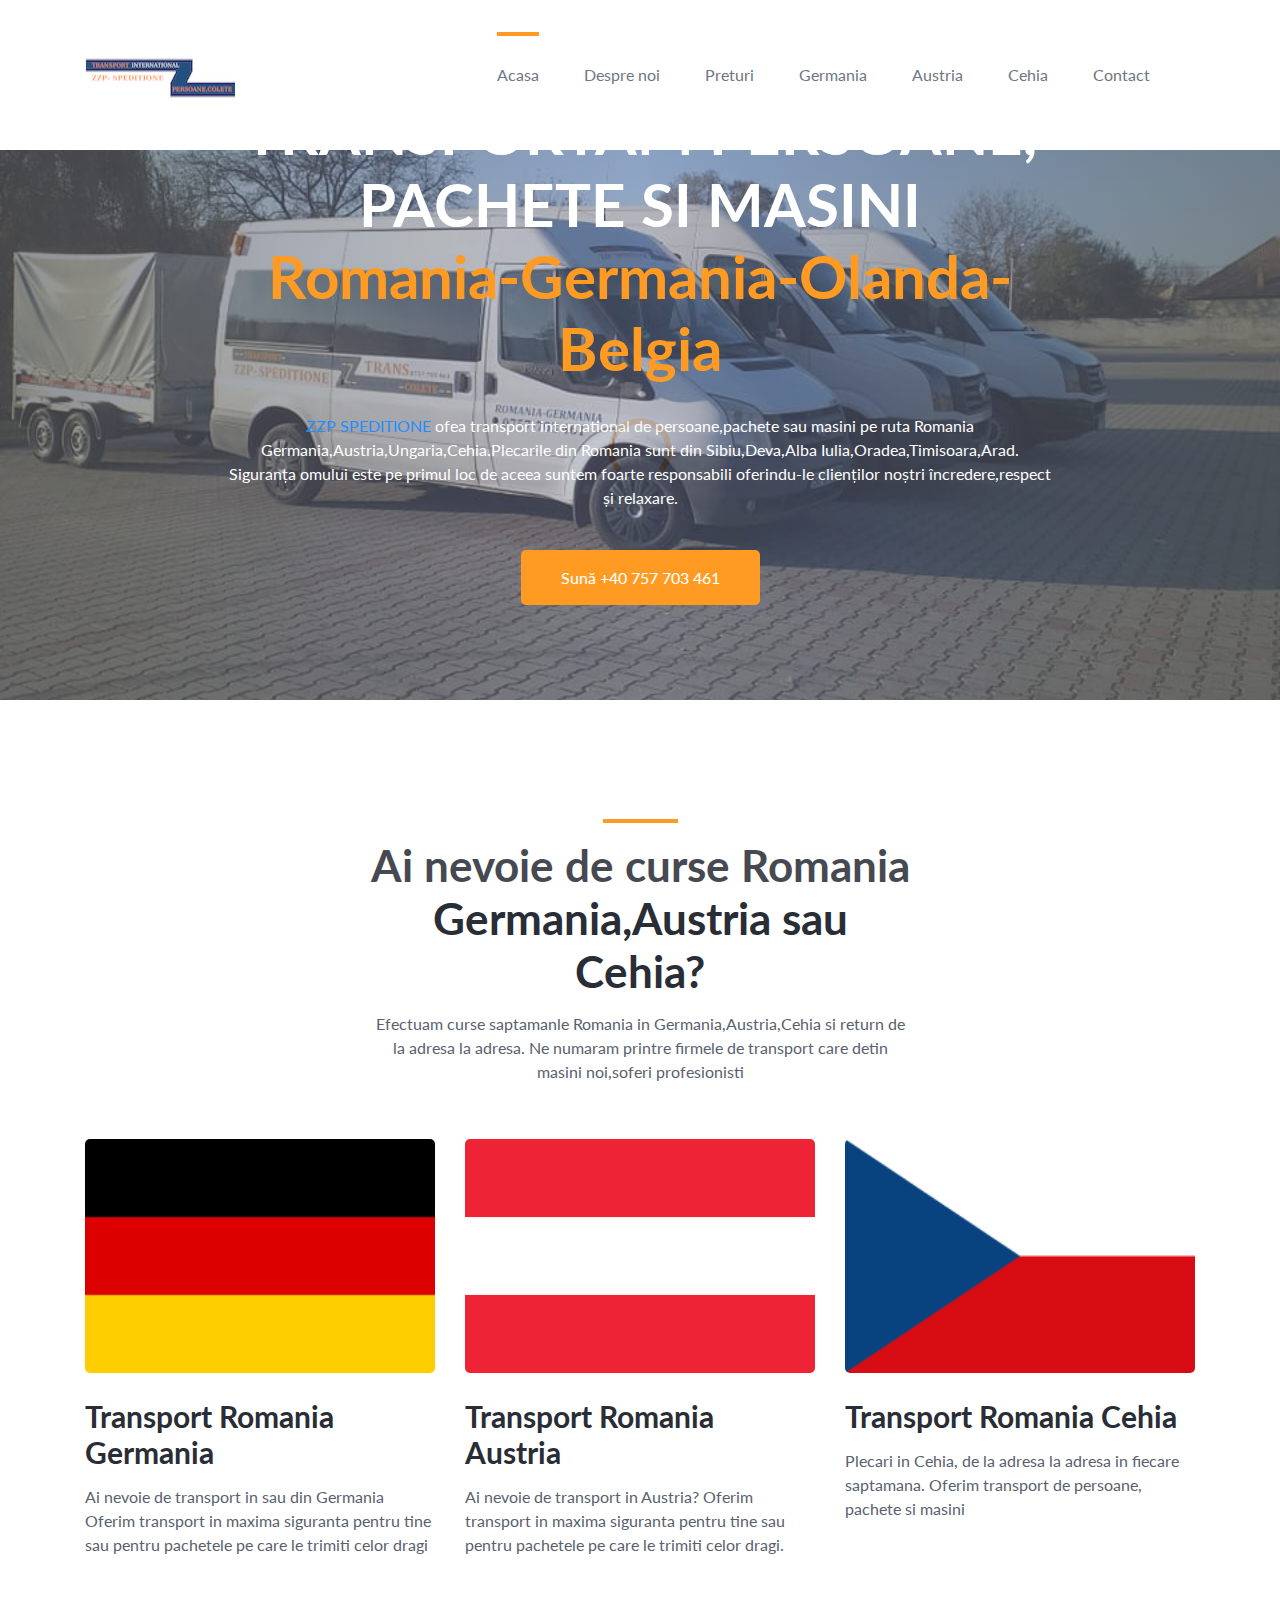
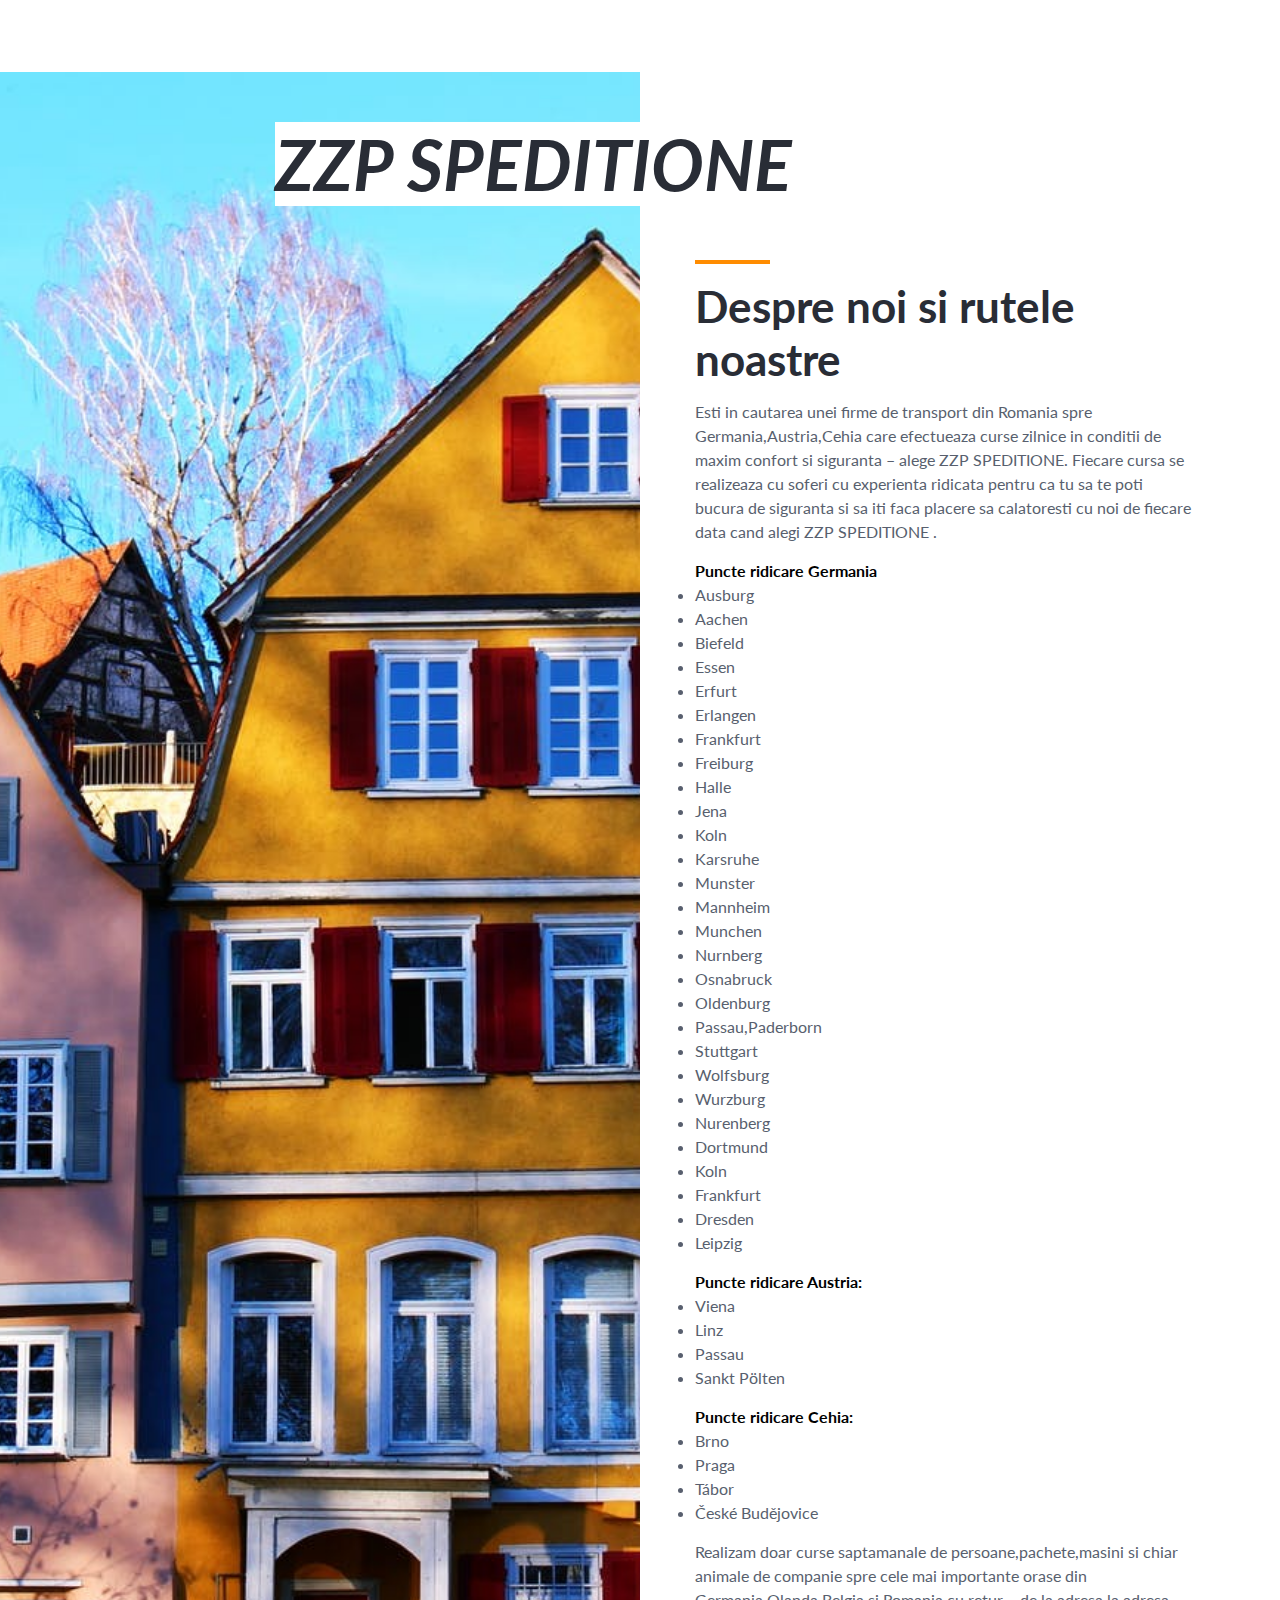
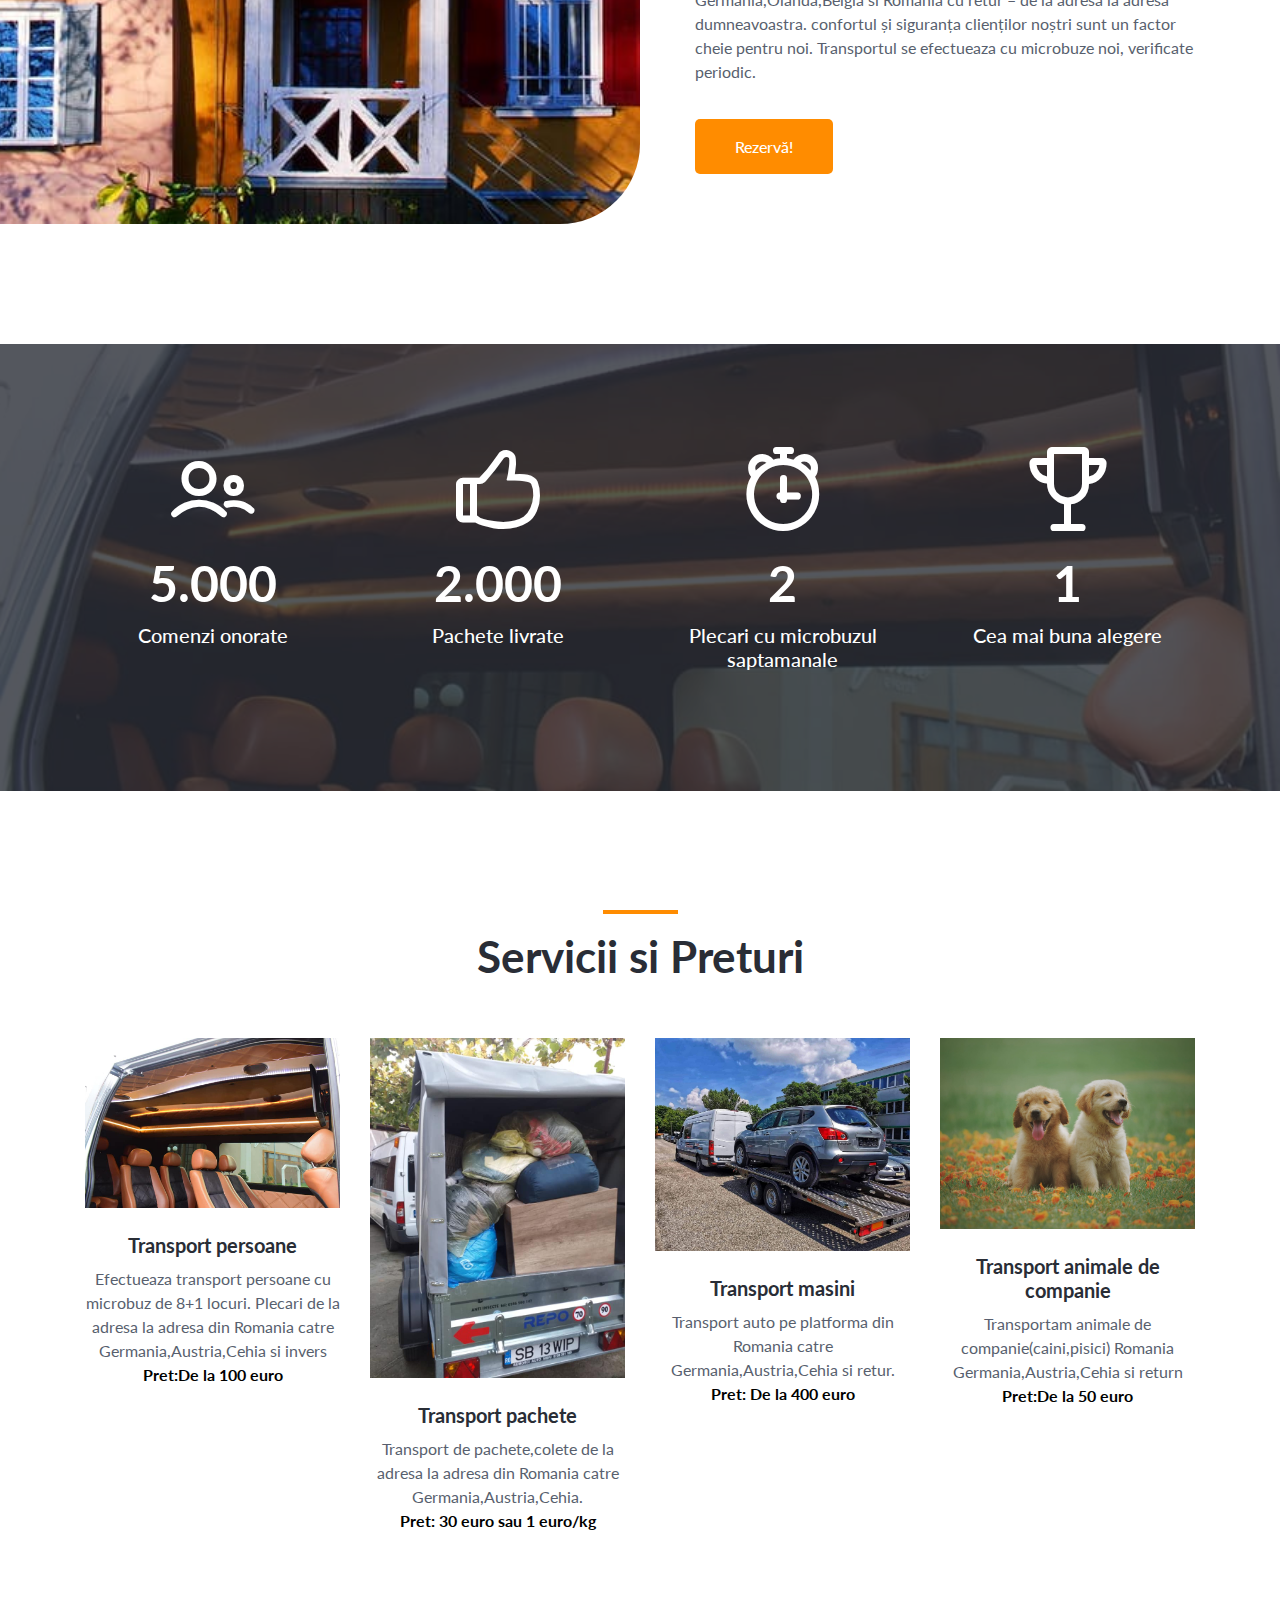
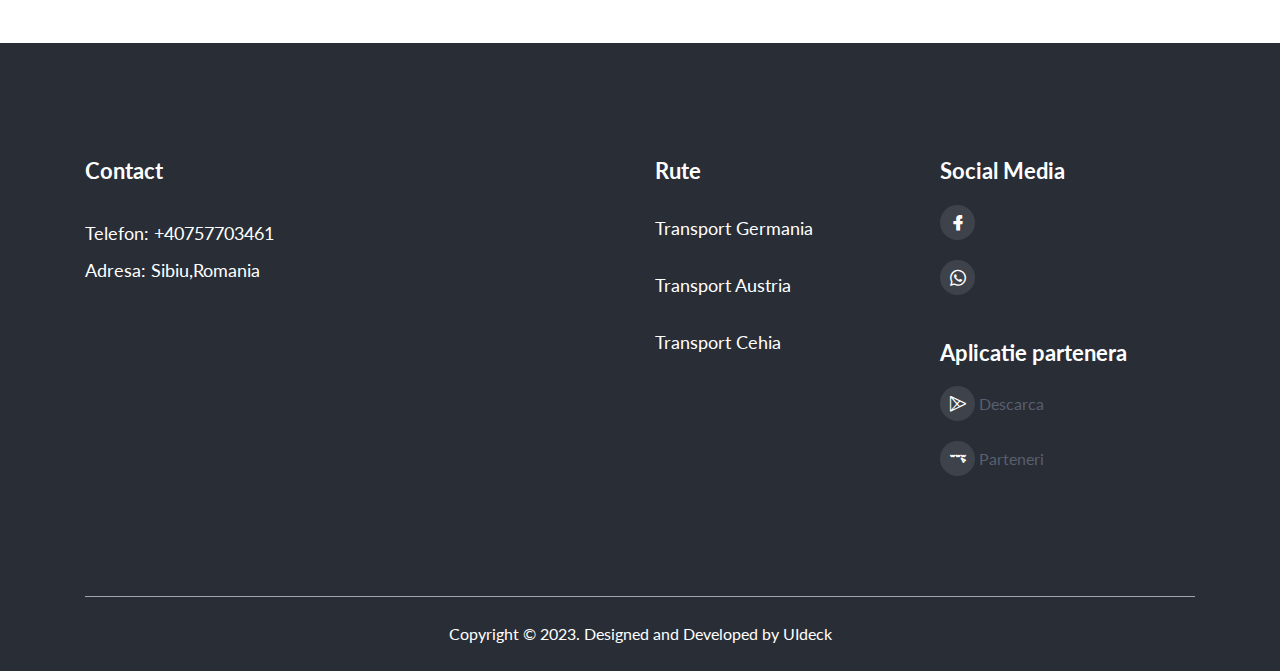
==== commit e0c1e362: "hello" ====
--- a/index.html
+++ b/index.html
@@ -306,7 +306,7 @@
                 <div class="col-lg-3 col-sm-6">
                     <div class="single_team text-center">
                         <div class="team_image">
-                            <img src="assets/images/Transport- persoane.jpeg" alt="Transport persoane si curse Germania">
+                            <img src="assets/images/transport-romania-germania.jpeg" alt="Transport persoane si curse Germania">
                         </div>
                         <div class="team_content">
                             <ul class="social">
@@ -320,7 +320,7 @@
                 <div class="col-lg-3 col-sm-6">
                     <div class="single_team text-center">
                         <div class="team_image">
-                            <img src="assets/images/Transport-pachete.jpg" alt="Transport pachete si colete Germania Olanda Belgia">
+                            <img src="assets/images/transport-pachete-zzp.jpeg" alt="Transport pachete si colete Germania">
                         </div>
                         <div class="team_content">
                             <ul class="social">
@@ -334,7 +334,7 @@
                 <div class="col-lg-3 col-sm-6">
                     <div class="single_team text-center">
                         <div class="team_image">
-                            <img src="assets/images/Transport-platforma-auto.jpg" alt="Transport masini  500 euro">
+                            <img src="assets/images/transport-masini.jpeg" alt="Transport masini  500 euro">
                         </div>
                         <div class="team_content">
                             <ul class="social">
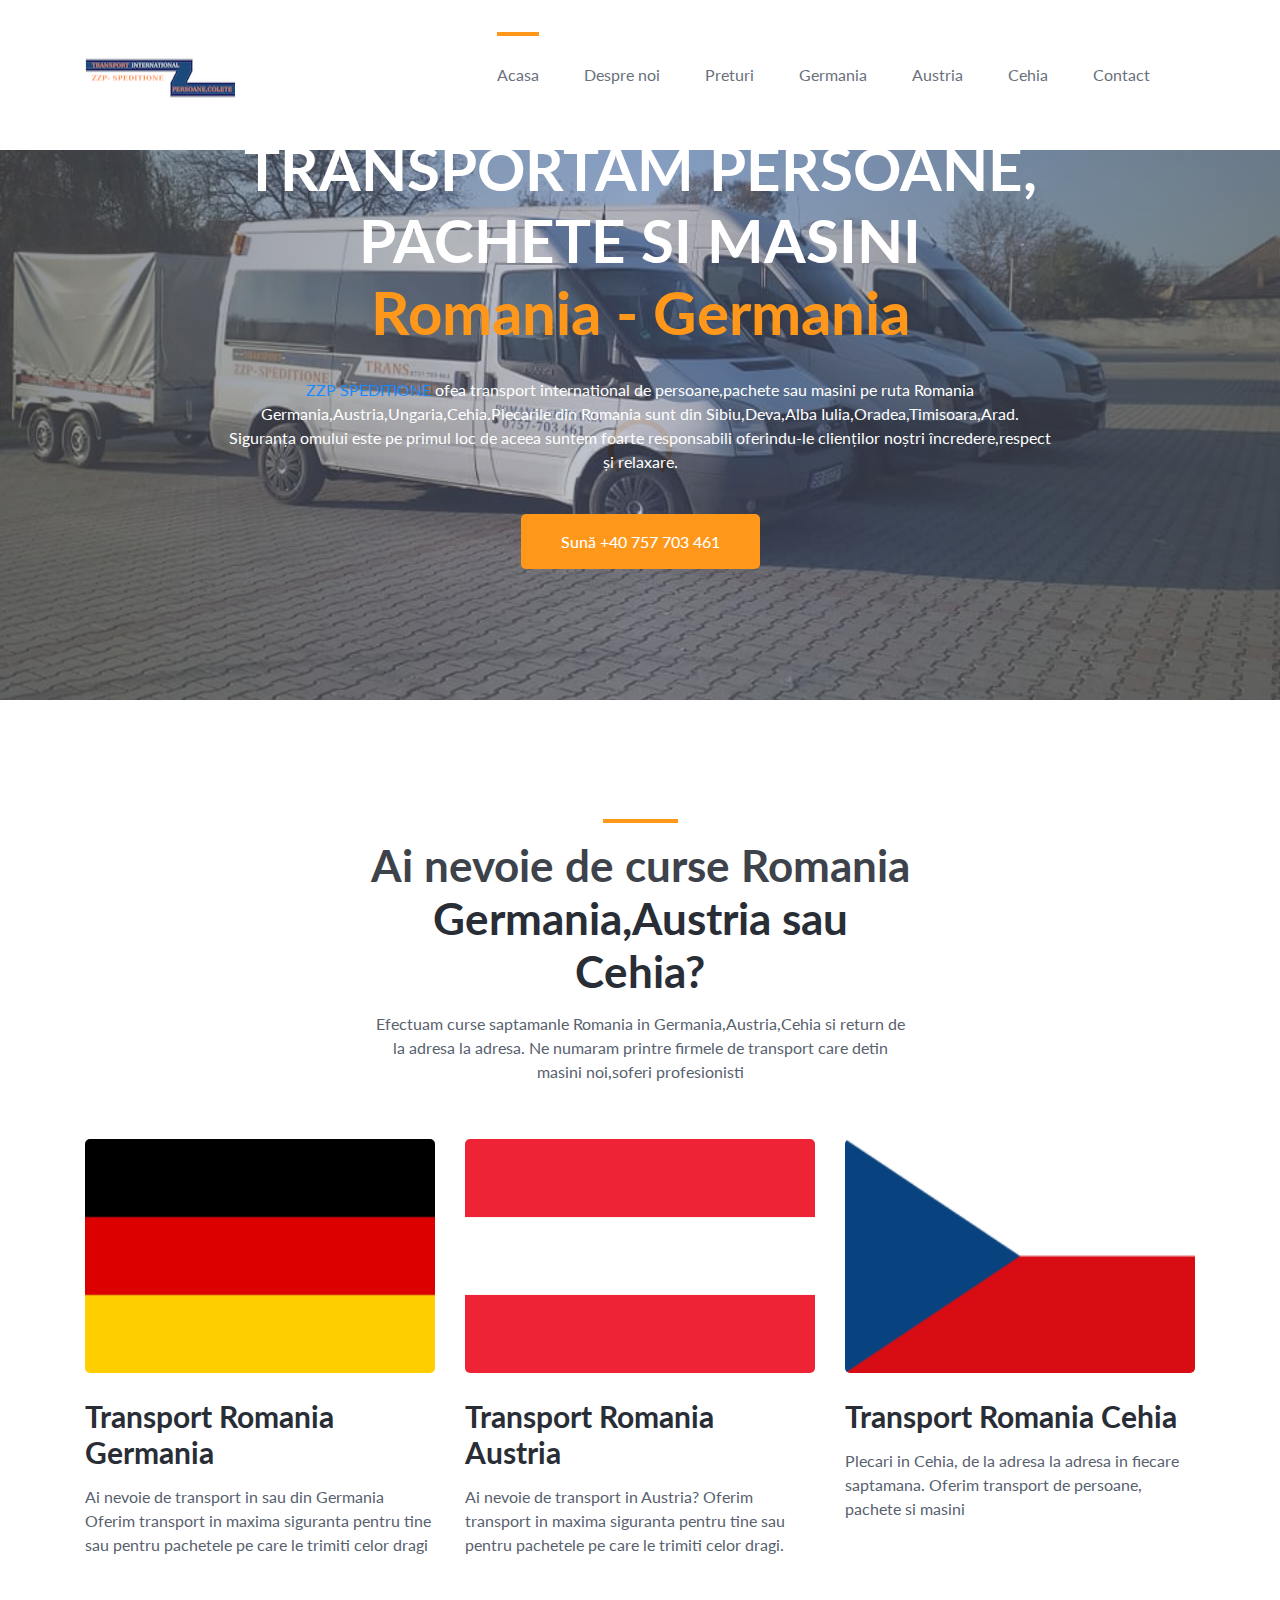
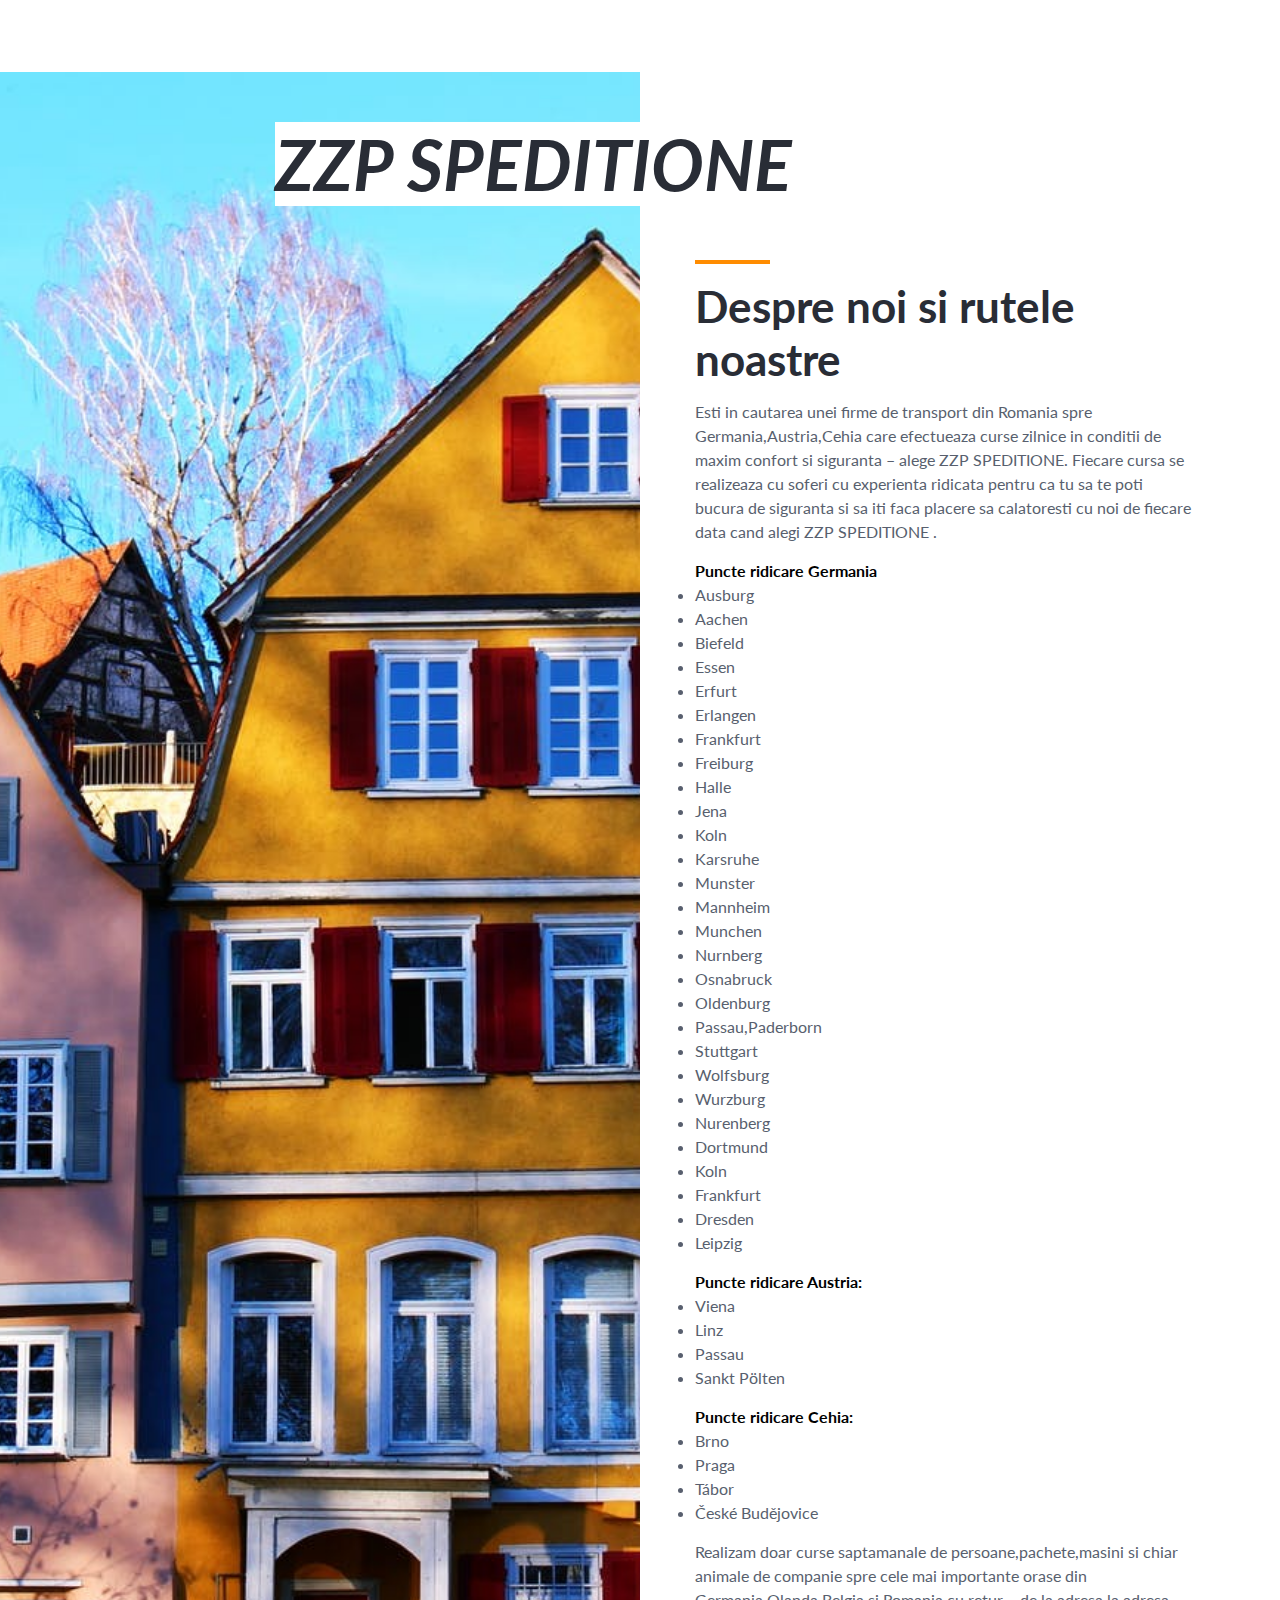
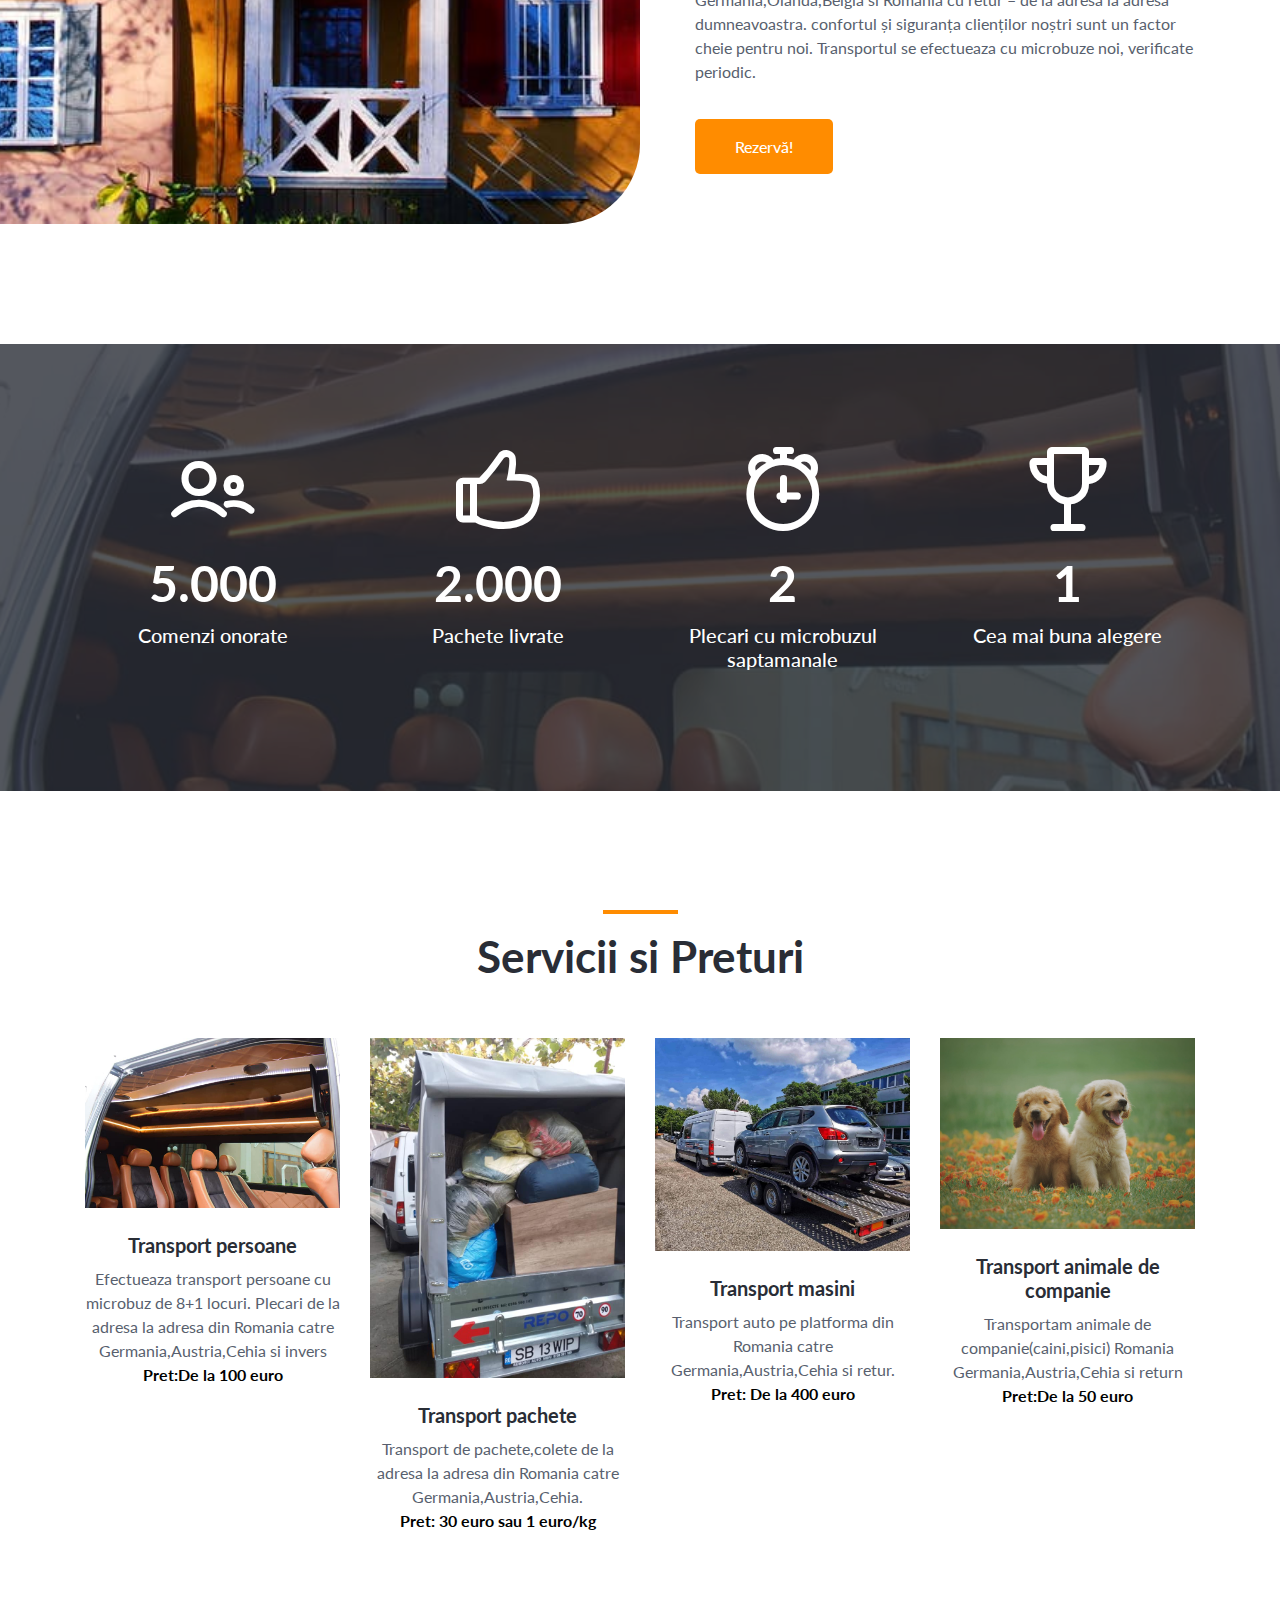
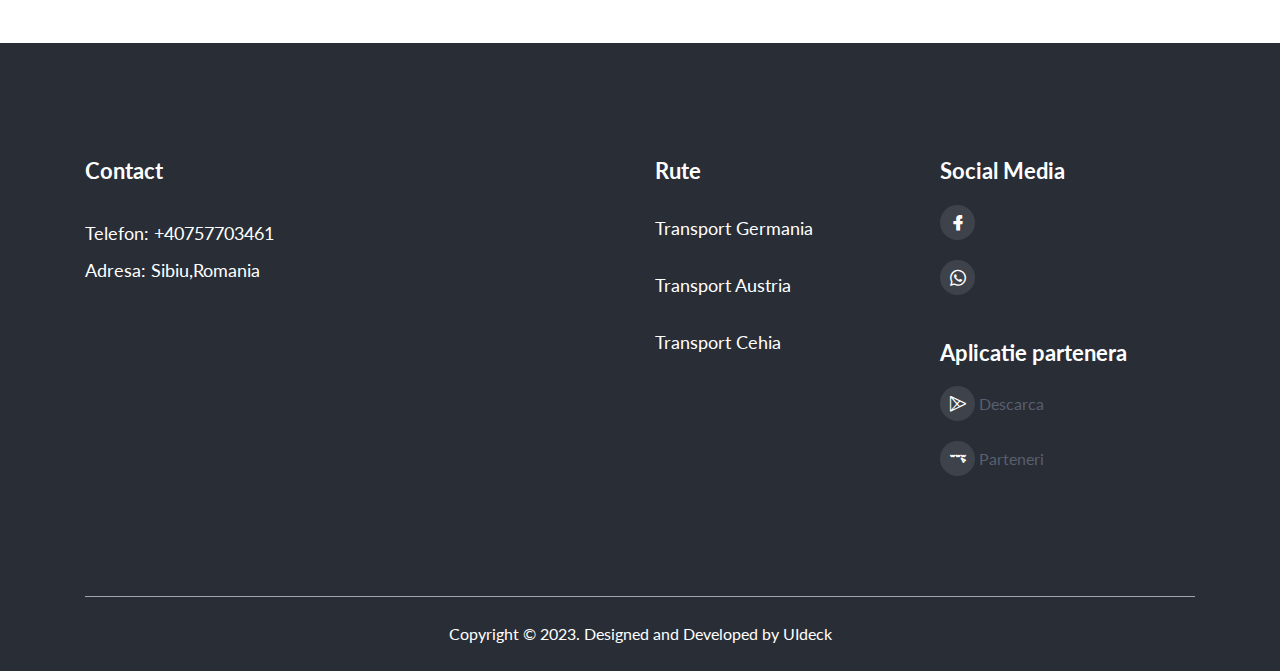
==== commit e14539b6: "fix" ====
--- a/index.html
+++ b/index.html
@@ -14,8 +14,8 @@
     <!-- OG Meta Tags to improve the way the post looks when you share the page on LinkedIn, Facebook, Google+ -->
 	<meta property="og:site_name" content="https://zzpspeditionetransportcom/"/> <!-- website name -->
 	<meta property="og:site" content="https://zzpspeditionetransport.com/" /> <!-- website link -->
-	<meta property="og:title" content="Transport persoane,pachete,masini Romania Germania Belgia Olanda"/> <!-- title shown in the actual shared post -->
-	<meta property="og:description" content="Transport persoane,pachete,masini Romania Germania Belgia Olanda" /> <!-- description shown in the actual shared post -->
+	<meta property="og:title" content="Transport persoane,pachete,masini Romania Germania "/> <!-- title shown in the actual shared post -->
+	<meta property="og:description" content="Transport persoane,pachete,masini Romania Germania " /> <!-- description shown in the actual shared post -->
 	<meta property="og:image" content="" /> <!-- image link, make sure it's jpg -->
 	<meta property="og:url" content="https://zzpspeditionetransport.com/" /> <!-- where do you want your post to link to -->
 
@@ -126,7 +126,7 @@
                     <div class="col-lg-9">
                         <div class="header-hero-content text-center">
                             <h1 class="header-title wow fadeInUp" data-wow-duration="1.3s" data-wow-delay="0.2s">TRANSPORTAM PERSOANE, PACHETE SI MASINI</h1>
-                            <h2 class="header-title wow fadeInUp" data-wow-duration="1.3s" data-wow-delay="0.2s"style="color:#FF8C00;font-weight:bold">Romania-Germania-Olanda-Belgia</h2>
+                            <h2 class="header-title wow fadeInUp" data-wow-duration="1.3s" data-wow-delay="0.2s"style="color:#FF8C00;font-weight:bold">Romania - Germania</h2>
                             <p class="wow fadeInUp" data-wow-duration="1.3s" data-wow-delay="0.5s"><a href="https://zzpspeditionetransport.com/">ZZP SPEDITIONE</a> ofea transport international de persoane,pachete sau masini pe ruta Romania Germania,Austria,Ungaria,Cehia.Plecarile din Romania sunt din Sibiu,Deva,Alba Iulia,Oradea,Timisoara,Arad. Siguranța omului este pe primul loc de aceea suntem foarte responsabili oferindu-le clienților noștri încredere,respect și relaxare. </p>
                             <ul>
                                 <li><a href="tel:+40757703461" rel="nofollow"  class="main-btn wow fadeInUp" data-wow-duration="1.3s" data-wow-delay="0.8s">Sună +40 757 703 461</a></li>
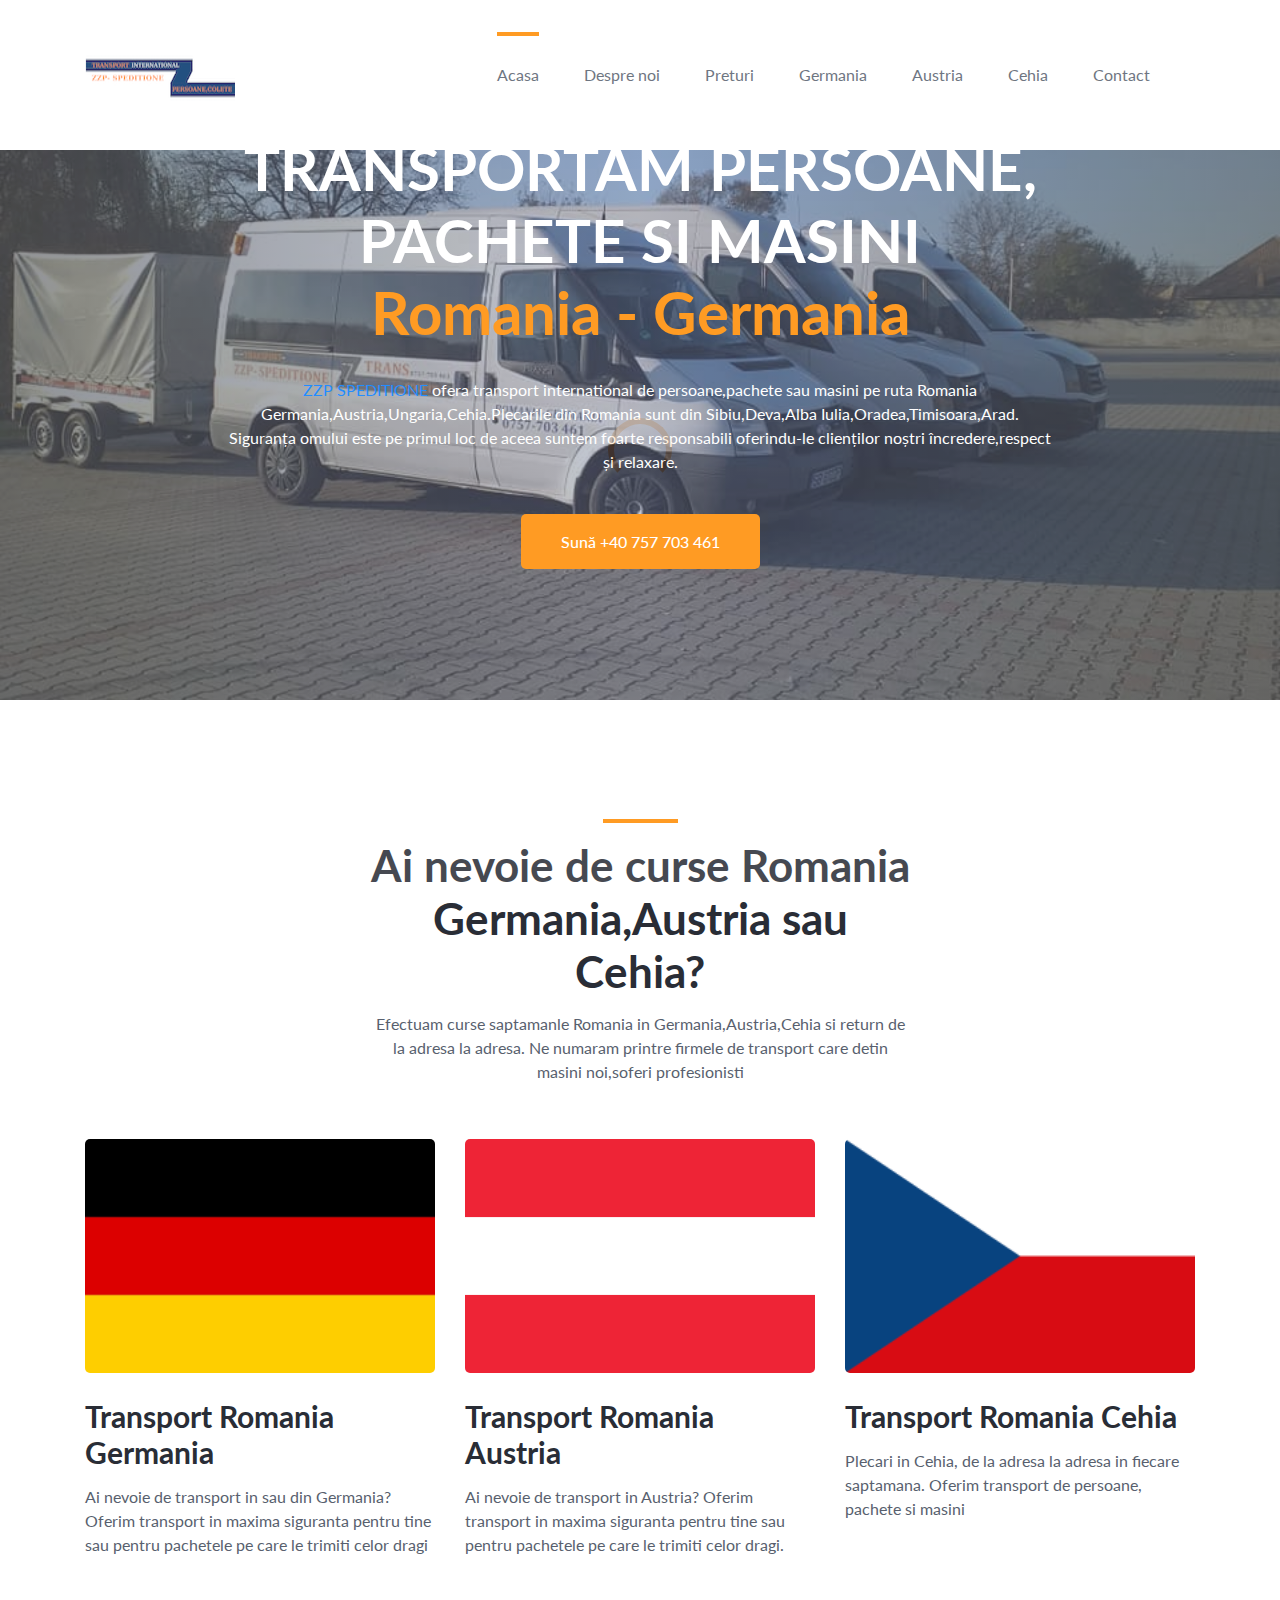
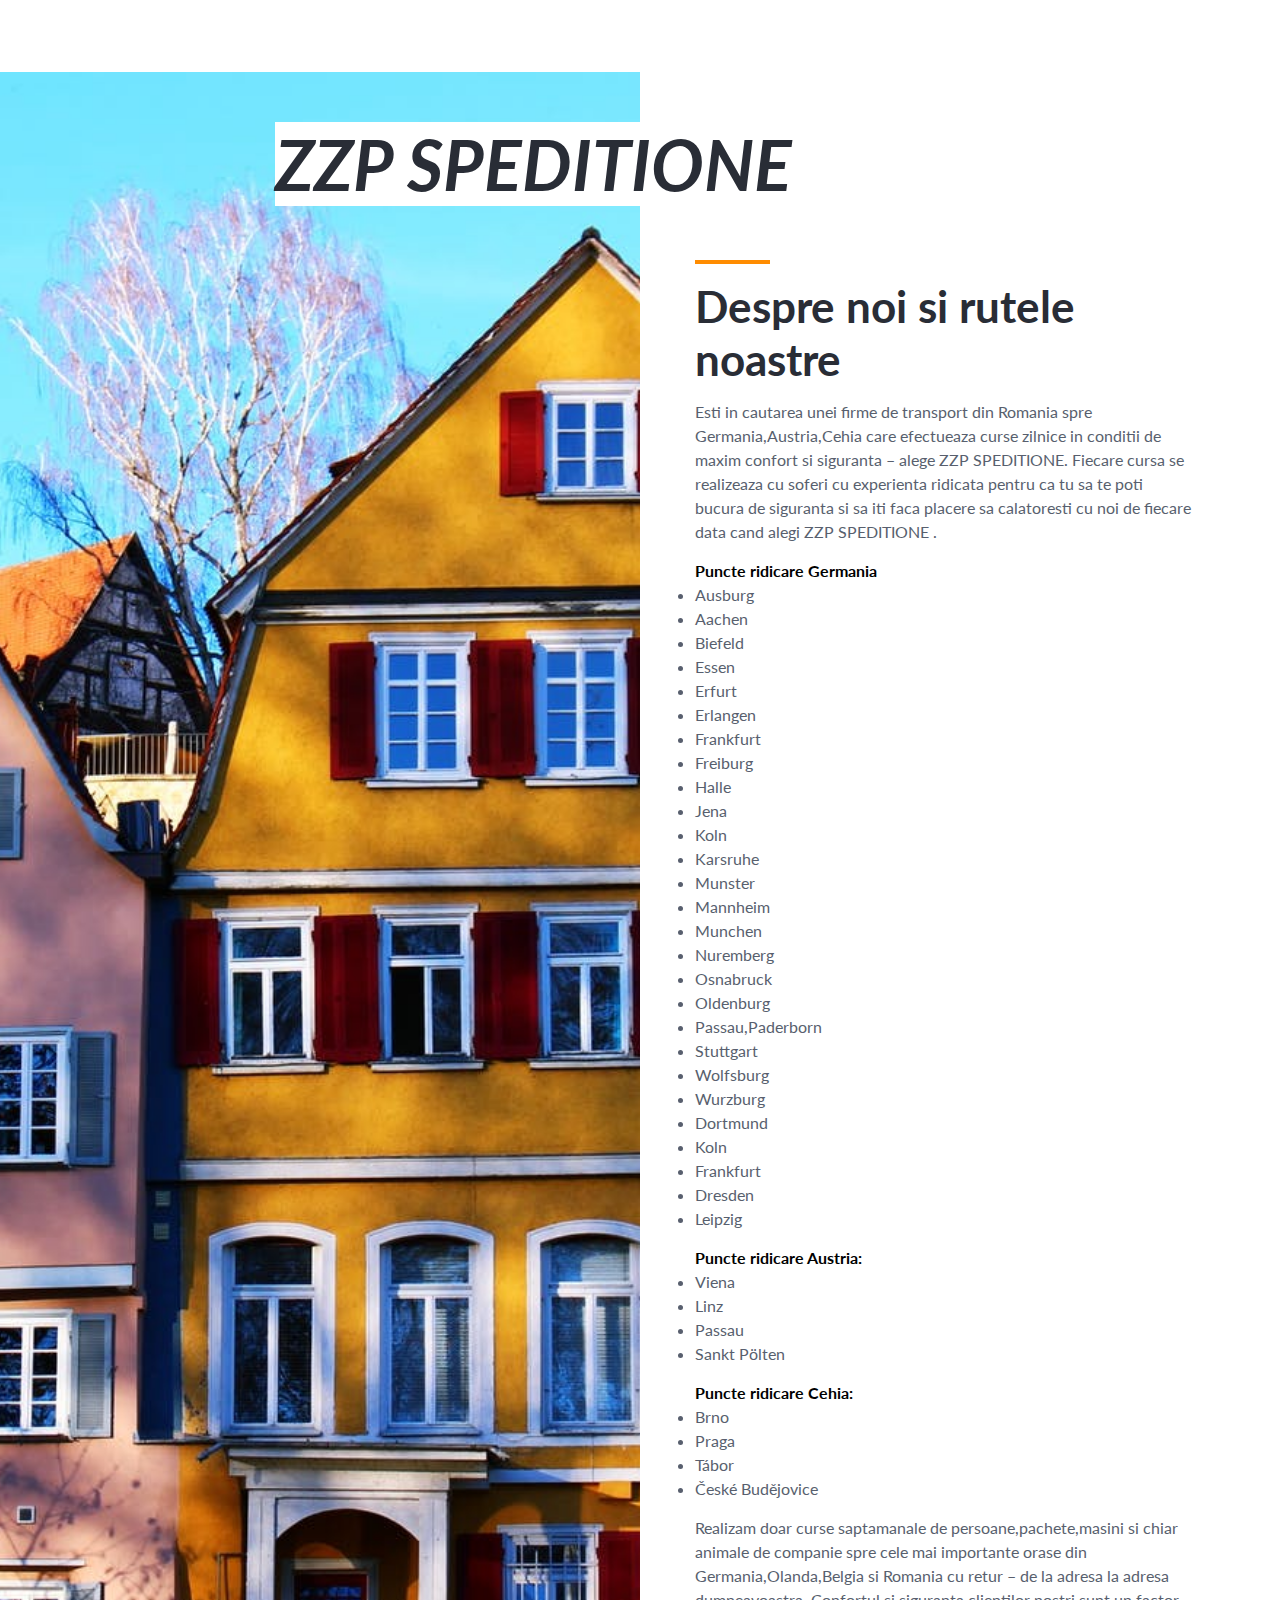
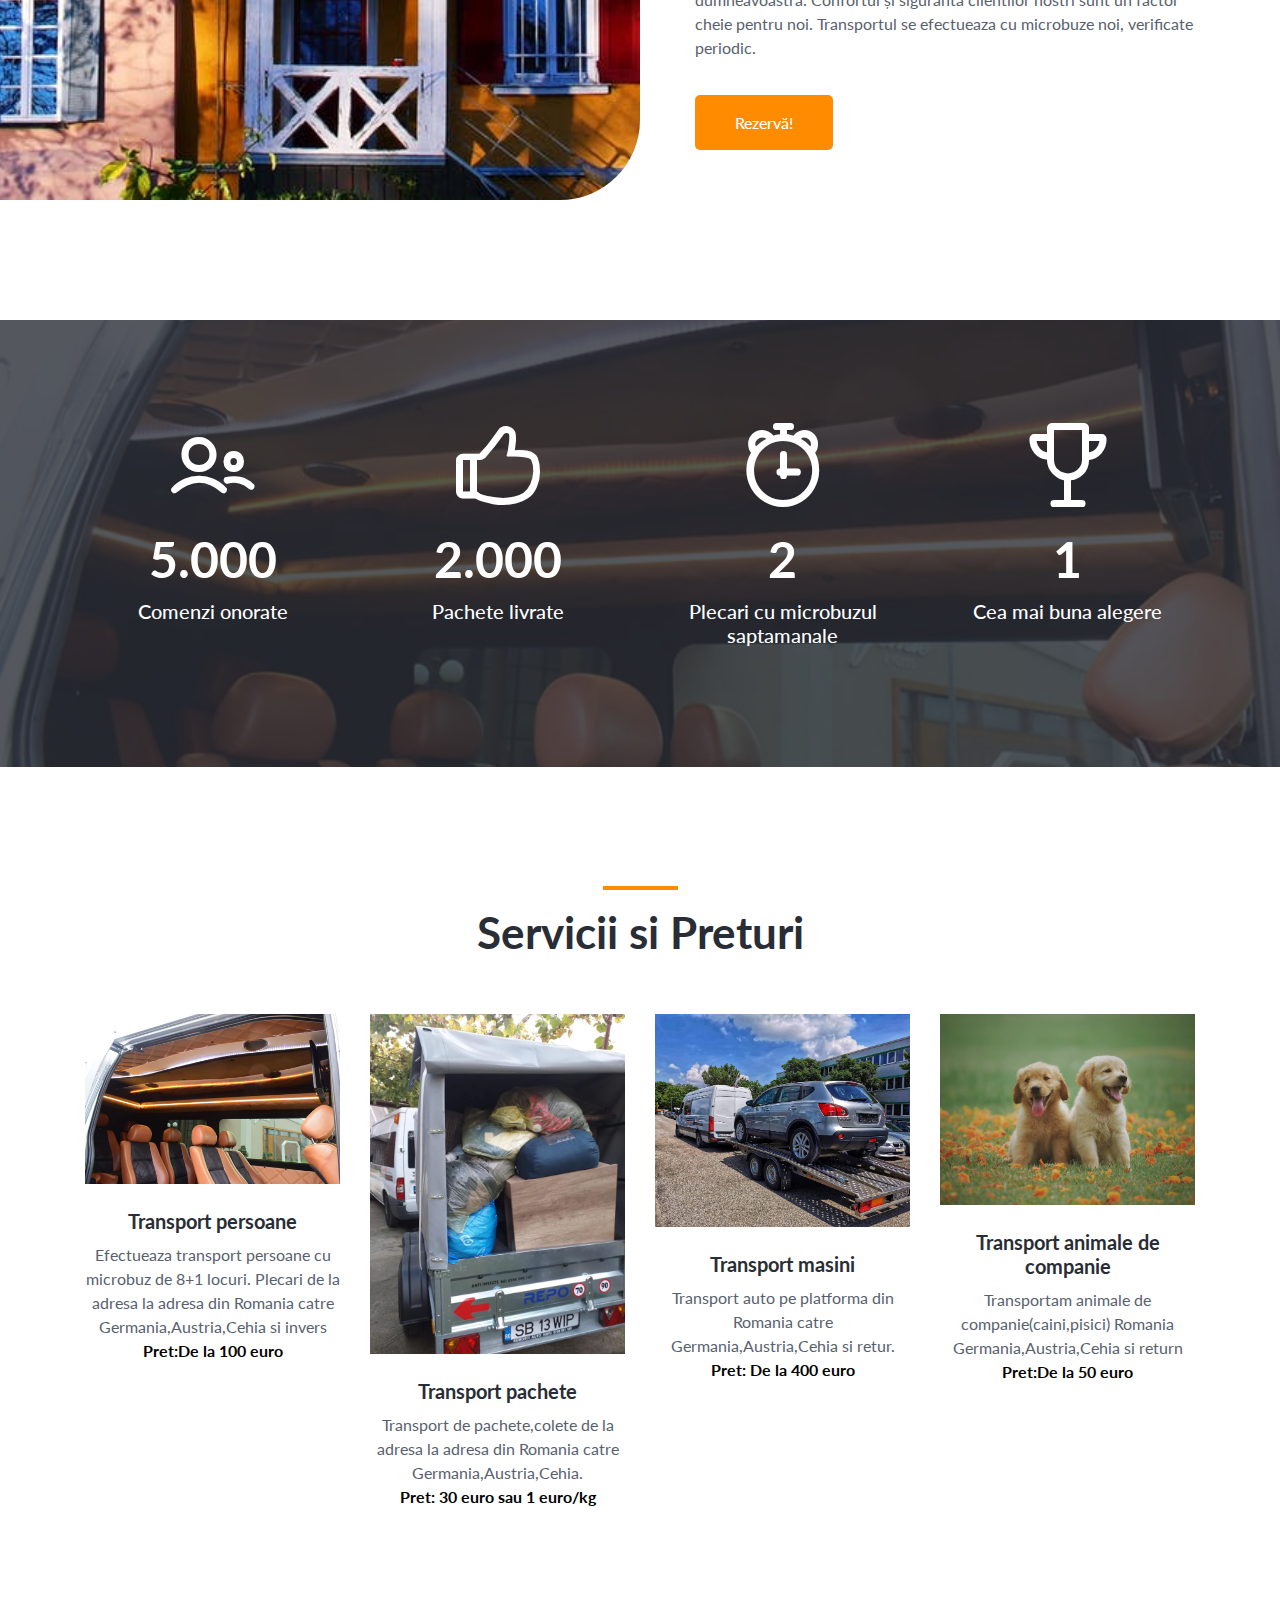
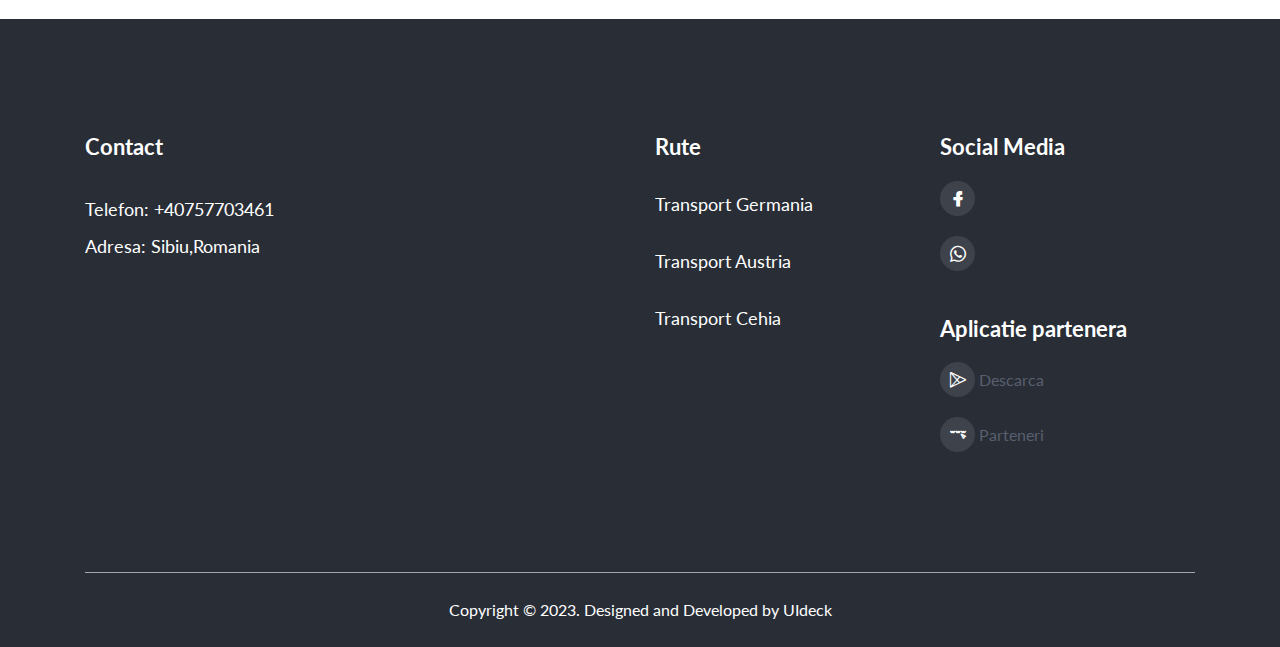
==== commit df30f5b9: "hello" ====
--- a/index.html
+++ b/index.html
@@ -127,7 +127,7 @@
                         <div class="header-hero-content text-center">
                             <h1 class="header-title wow fadeInUp" data-wow-duration="1.3s" data-wow-delay="0.2s">TRANSPORTAM PERSOANE, PACHETE SI MASINI</h1>
                             <h2 class="header-title wow fadeInUp" data-wow-duration="1.3s" data-wow-delay="0.2s"style="color:#FF8C00;font-weight:bold">Romania - Germania</h2>
-                            <p class="wow fadeInUp" data-wow-duration="1.3s" data-wow-delay="0.5s"><a href="https://zzpspeditionetransport.com/">ZZP SPEDITIONE</a> ofea transport international de persoane,pachete sau masini pe ruta Romania Germania,Austria,Ungaria,Cehia.Plecarile din Romania sunt din Sibiu,Deva,Alba Iulia,Oradea,Timisoara,Arad. Siguranța omului este pe primul loc de aceea suntem foarte responsabili oferindu-le clienților noștri încredere,respect și relaxare. </p>
+                            <p class="wow fadeInUp" data-wow-duration="1.3s" data-wow-delay="0.5s"><a href="https://zzpspeditionetransport.com/">ZZP SPEDITIONE</a> ofera transport international de persoane,pachete sau masini pe ruta Romania Germania,Austria,Ungaria,Cehia.Plecarile din Romania sunt din Sibiu,Deva,Alba Iulia,Oradea,Timisoara,Arad. Siguranța omului este pe primul loc de aceea suntem foarte responsabili oferindu-le clienților noștri încredere,respect și relaxare. </p>
                             <ul>
                                 <li><a href="tel:+40757703461" rel="nofollow"  class="main-btn wow fadeInUp" data-wow-duration="1.3s" data-wow-delay="0.8s">Sună +40 757 703 461</a></li>
                             </ul>
@@ -158,7 +158,7 @@
                     <div class="single_courses mt-30">
                         <img src="assets/images/transport-germania.jpeg" alt="Transport persoane,pachete Romania Germania si retur">
                         <h4 class="title"><a href="transport-germania.html">Transport Romania Germania</a></h4>
-                        <p>Ai nevoie de transport in sau din Germania Oferim transport in maxima siguranta pentru tine sau pentru pachetele pe care le trimiti celor dragi</p>
+                        <p>Ai nevoie de transport in sau din Germania? Oferim transport in maxima siguranta pentru tine sau pentru pachetele pe care le trimiti celor dragi</p>
                     </div> <!-- single courses -->
                 </div>
                 <div class="col-md-4">
@@ -213,14 +213,13 @@
 										<li>Munster</li>
 										<li>Mannheim</li> 
 										<li>Munchen</li>
-										<li>Nurnberg</li>
+										<li>Nuremberg</li>
 										<li>Osnabruck</li> 
 										<li>Oldenburg</li>
 										<li>Passau,Paderborn</li> 
 										<li>Stuttgart</li>
 										<li>Wolfsburg</li>
 										<li>Wurzburg</li>
-                                        <li>Nurenberg</li>
                                         <li>Dortmund</li>
                                         <li>Koln</li>
                                         <li>Frankfurt</li>
@@ -236,7 +235,7 @@
                                        <li>Praga</li>
                                        <li>Tábor</li>
                                        <li>České Budějovice</li>
-                                    <p>Realizam doar curse saptamanale de persoane,pachete,masini si chiar animale de companie spre cele mai importante orase din Germania,Olanda,Belgia si Romania cu retur – de la adresa la adresa dumneavoastra. confortul și siguranța clienților noștri sunt un factor cheie pentru noi. Transportul se efectueaza cu microbuze noi, verificate periodic.</p>
+                                    <p>Realizam doar curse saptamanale de persoane,pachete,masini si chiar animale de companie spre cele mai importante orase din Germania,Olanda,Belgia si Romania cu retur – de la adresa la adresa dumneavoastra. Confortul și siguranta clientilor nostri sunt un factor cheie pentru noi. Transportul se efectueaza cu microbuze noi, verificate periodic.</p>
                                 </div> <!-- section title -->
                                 <a href="tel:+40757703461" class="main-btn">Rezervă!</a>
                             </div> <!-- about content wrapper -->
